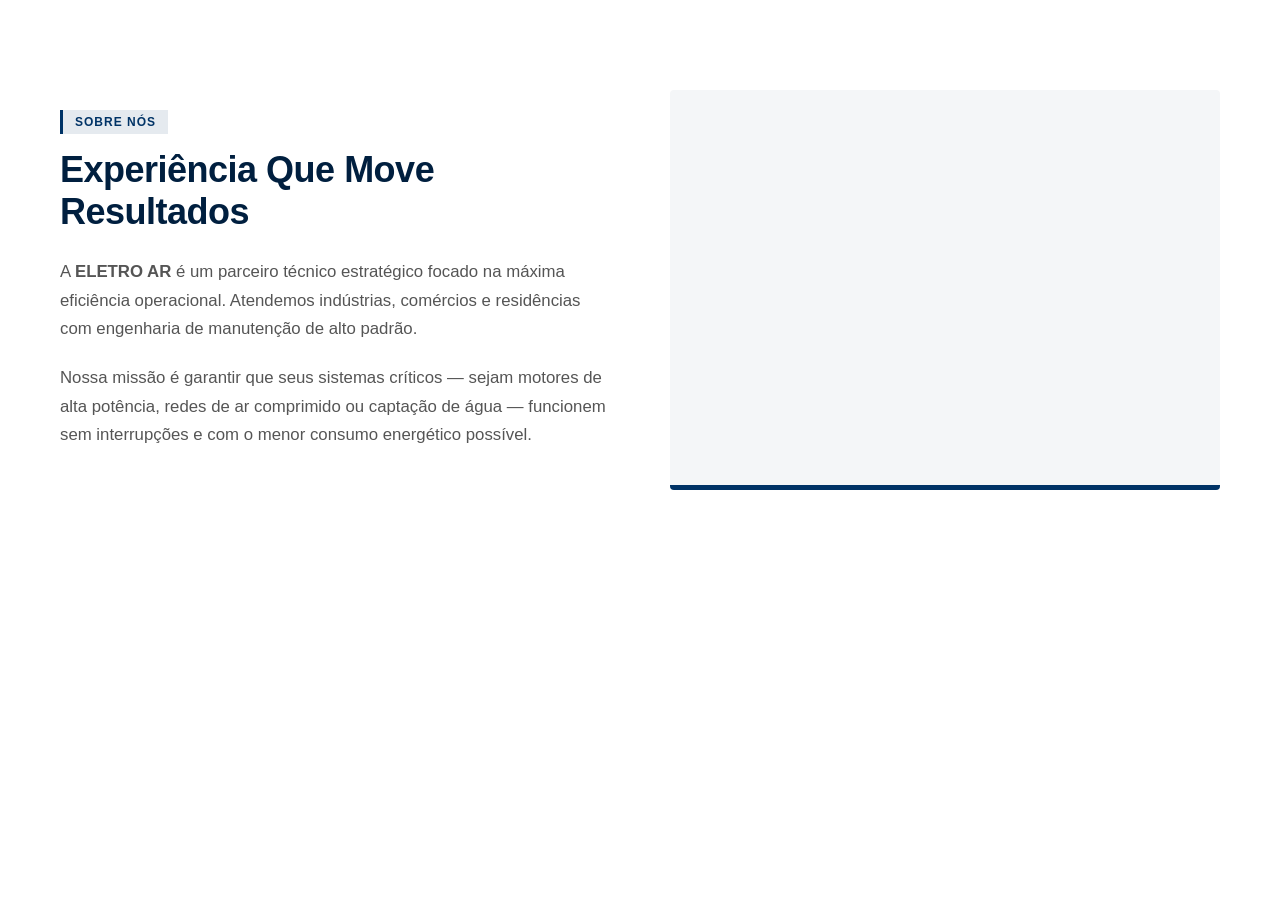
==== empresa.html @ b7e0180e "salvar" ====
<!DOCTYPE html>
<html lang="en">
<head>
    <meta charset="UTF-8">
    <meta name="viewport" content="width=device-width, initial-scale=1.0">
    <link rel="stylesheet" href="style.css">
    <title>Document</title>
</head>
<body>
        <!-- ABOUT SECTION -->
    <section id="empresa" class="about-section">
        <div class="container about-container">
            <div class="about-content">
                <span class="section-badge">SOBRE NÓS</span>
                <h2 class="section-title">Experiência Que Move Resultados</h2>
                <p>A <strong>ELETRO AR</strong> é um parceiro técnico estratégico focado na máxima eficiência operacional. Atendemos indústrias, comércios e residências com engenharia de manutenção de alto padrão.</p>
                <p>Nossa missão é garantir que seus sistemas críticos — sejam motores de alta potência, redes de ar comprimido ou captação de água — funcionem sem interrupções e com o menor consumo energético possível.</p>
            </div>
            <div class="about-image-placeholder">
                <!-- Imagem técnica ou corporativa -->
                <i class="fas fa-industry"></i>
            </div>
        </div>
    </section>
</body>
</html>
---- style.css ----
/* ==========================================================================
   RESET E CONFIGURAÇÕES GERAIS
   ========================================================================== */
* {
    margin: 0;
    padding: 0;
    box-sizing: border-box;
}

:root {
    --primary-blue: #003366;       /* Deep Electric Blue */
    --dark-navy: #001F3F;          /* Dark Navy */
    --industrial-gray: #3A3D40;    /* Gray */
    --light-bg: #F4F6F8;           /* Light Industrial Gray/White */
    --metallic-silver: #C0C0C0;    /* Silver Accent */
    --white: #FFFFFF;
    --whatsapp-green: #25D366;
}

html {
    scroll-behavior: smooth;
    font-family: 'Inter', sans-serif;
    color: var(--industrial-gray);
    background-color: var(--white);
}

h1, h2, h3, h4 {
    font-family: 'Montserrat', sans-serif;
    font-weight: 700;
    letter-spacing: -0.5px;
}

.container {
    width: 100%;
    max-width: 1200px;
    margin: 0 auto;
    padding: 0 20px;
}

/* Componentes Globais */
.section-badge {
    display: inline-block;
    padding: 5px 12px;
    background-color: rgba(0, 51, 102, 0.1);
    color: var(--primary-blue);
    font-size: 0.75rem;
    font-weight: 600;
    letter-spacing: 1px;
    border-left: 3px solid var(--primary-blue);
    margin-bottom: 15px;
}

.section-title {
    font-size: 2.25rem;
    color: var(--dark-navy);
    margin-bottom: 25px;
}

.center-headline {
    text-align: center;
    margin-bottom: 50px;
}

.text-white { color: var(--white) !important; }
.icon-gold { color: #FFD700; }

/* Botões */
.btn {
    display: inline-block;
    padding: 14px 28px;
    font-weight: 600;
    font-size: 0.9rem;
    text-decoration: none;
    text-transform: uppercase;
    letter-spacing: 0.5px;
    border-radius: 4px;
    transition: all 0.3s ease;
    cursor: pointer;
}

.btn-primary {
    background-color: var(--primary-blue);
    color: var(--white);
    border: none;
}

.btn-primary:hover {
    background-color: #002244;
    transform: translateY(-2px);
}

.btn-outline-silver {
    background-color: transparent;
    color: var(--primary-blue);
    border: 2px solid var(--primary-blue);
}

.btn-outline-silver:hover {
    background-color: var(--primary-blue);
    color: var(--white);
}

.btn-whatsapp {
    background-color: var(--whatsapp-green);
    color: var(--white);
    border: none;
}

.btn-whatsapp:hover {
    background-color: #1ebd54;
    transform: translateY(-2px);
}

.btn-block {
    width: 100%;
    text-align: center;
}

/* ==========================================================================
   HEADER
   ========================================================================== */
.main-header {
    background-color: var(--white);
    border-bottom: 1px solid rgba(0,0,0,0.08);
    position: sticky;
    top: 0;
    z-index: 1000;
    box-shadow: 0 2px 10px rgba(0,0,0,0.02);
}

.header-container {
    display: flex;
    justify-content: space-between;
    align-items: center;
    padding-top: 20px;
    padding-bottom: 20px;
}

.logo {
    display: flex;
    flex-direction: column;
}

.brand-name {
    font-family: 'Montserrat', sans-serif;
    font-weight: 800;
    font-size: 1.6rem;
    color: var(--dark-navy);
    line-height: 1;
}

.brand-sub {
    font-size: 0.65rem;
    letter-spacing: 2px;
    color: var(--industrial-gray);
    margin-top: 4px;
    font-weight: 500;
}

.nav-menu a {
    text-decoration: none;
    color: var(--industrial-gray);
    font-weight: 500;
    font-size: 0.95rem;
    margin-right: 25px;
    transition: color 0.2s ease;
}

.nav-menu a:hover {
    color: var(--primary-blue);
}

/* ==========================================================================
   HERO SECTION
   ========================================================================== */
.hero-section {
    background: linear-gradient(rgba(0, 31, 63, 0.85), rgba(0, 31, 63, 0.95)), 
                url('https://images.unsplash.com/photo-1581091226825-a6a2a5aee158?auto=format&fit=crop&q=80&w=1920') no-repeat center center/cover;
    padding: 140px 0;
    color: var(--white);
    text-align: center;
}

.hero-headline {
    font-size: 3.5rem;
    max-width: 900px;
    margin: 0 auto 20px auto;
    line-height: 1.15;
}

.hero-subheadline {
    font-size: 1.25rem;
    font-weight: 400;
    max-width: 600px;
    margin: 0 auto 40px auto;
    opacity: 0.9;
}

.hero-buttons .btn {
    margin: 0 10px;
}

/* ==========================================================================
   TRUST BAR
   ========================================================================== */
.trust-bar {
    background-color: var(--light-bg);
    border-bottom: 1px solid rgba(0,0,0,0.05);
    padding: 20px 0;
}

.trust-container {
    display: flex;
    justify-content: space-between;
    align-items: center;
    flex-wrap: wrap;
}

.trust-item {
    font-size: 0.95rem;
    display: flex;
    align-items: center;
    gap: 10px;
}

.trust-item i {
    color: var(--primary-blue);
}

/* ==========================================================================
   ABOUT SECTION
   ========================================================================== */
.about-section {
    padding: 90px 0;
}

.about-container {
    display: grid;
    grid-template-columns: 1fr 1fr;
    gap: 60px;
    align-items: center;
}

.about-content p {
    font-size: 1.05rem;
    line-height: 1.7;
    margin-bottom: 20px;
    color: #555;
}

.about-image-placeholder {
    background-color: var(--light-bg);
    height: 400px;
    border-radius: 4px;
    display: flex;
    justify-content: center;
    align-items: center;
    border-bottom: 5px solid var(--primary-blue);
}

.about-image-placeholder i {
    font-size: 5rem;
    color: var(--metallic-silver);
}

/* ==========================================================================
   SERVICES SECTION
   ========================================================================== */
.services-section {
    background-color: var(--dark-navy);
    padding: 90px 0;
}

.services-grid {
    display: grid;
    grid-template-columns: repeat(auto-fit, minmax(260px, 1fr));
    gap: 30px;
}

.service-card {
    background-color: rgba(255, 255, 255, 0.03);
    border: 1px solid rgba(255, 255, 255, 0.08);
    padding: 40px 30px;
    border-radius: 4px;
    transition: all 0.3s ease;
}

.service-card:hover {
    background-color: rgba(255, 255, 255, 0.06);
    border-color: var(--primary-blue);
    transform: translateY(-5px);
}

.card-icon {
    font-size: 2.5rem;
    color: var(--metallic-silver);
    margin-bottom: 20px;
}

.service-card h3 {
    color: var(--white);
    font-size: 1.4rem;
    margin-bottom: 20px;
}

.service-card ul {
    list-style: none;
}

.service-card ul li {
    color: #A0AAB5;
    margin-bottom: 12px;
    font-size: 0.95rem;
    display: flex;
    align-items: center;
    gap: 10px;
}

.service-card ul li i {
    color: var(--primary-blue);
    font-size: 0.8rem;
}

/* ==========================================================================
   WHY CHOOSE US
   ========================================================================== */
.why-section {
    padding: 90px 0;
    background-color: var(--white);
}

.why-grid {
    display: grid;
    grid-template-columns: repeat(auto-fit, minmax(350px, 1fr));
    gap: 20px;
}

.why-card {
    display: flex;
    align-items: center;
    gap: 20px;
    padding: 25px;
    background-color: var(--light-bg);
    border-radius: 4px;
}

.why-card i {
    font-size: 1.5rem;
    color: var(--primary-blue);
    background: rgba(0, 51, 102, 0.05);
    padding: 15px;
    border-radius: 4px;
}

.why-card h4 {
    font-size: 1.1rem;
    color: var(--dark-navy);
}

/* ==========================================================================
   BRANDS SECTION
   ========================================================================== */
.brands-section {
    padding: 50px 0;
    border-top: 1px solid rgba(0,0,0,0.05);
    border-bottom: 1px solid rgba(0,0,0,0.05);
    background-color: #FAFAFA;
}

.brands-headline {
    text-align: center;
    font-size: 1rem;
    text-transform: uppercase;
    letter-spacing: 1.5px;
    color: #999;
    margin-bottom: 30px;
}

.brands-grid {
    display: flex;
    justify-content: space-around;
    align-items: center;
    flex-wrap: wrap;
    gap: 30px;
}

.brand-item {
    font-family: 'Montserrat', sans-serif;
    font-weight: 800;
    font-size: 1.5rem;
    color: #CCC;
    transition: color 0.3s ease;
}

.brand-item:hover {
    color: var(--primary-blue);
}

/* ==========================================================================
   CONTACT SECTION & FORM
   ========================================================================== */
.contact-section {
    padding: 90px 0;
    background-color: var(--white);
}

.contact-container {
    display: grid;
    grid-template-columns: 1.2fr 0.8fr;
    gap: 60px;
}

.form-group {
    margin-bottom: 20px;
}

.form-row {
    display: grid;
    grid-template-columns: 1fr 1fr;
    gap: 20px;
    margin-bottom: 20px;
}

input[type="text"],
input[type="email"],
input[type="tel"],
textarea {
    width: 100%;
    padding: 15px;
    border: 1px solid #D1D5DB;
    background-color: var(--light-bg);
    border-radius: 4px;
    font-family: inherit;
    font-size: 0.95rem;
    transition: border-color 0.2s ease;
}

input:focus, textarea:focus {
    outline: none;
    border-color: var(--primary-blue);
    background-color: var(--white);
}

.contact-info-wrapper {
    background-color: var(--dark-navy);
    padding: 40px;
    border-radius: 4px;
    color: var(--white);
}

.info-title {
    margin-bottom: 25px;
    font-size: 1.5rem;
}

.info-text {
    margin-bottom: 20px;
    display: flex;
    align-items: flex-start;
    gap: 15px;
    line-height: 1.6;
    color: #E2E8F0;
}

.info-text i {
    margin-top: 5px;
    color: var(--metallic-silver);
}

.map-container {
    margin-top: 30px;
    height: 250px; /* Aumentamos um pouco a altura para melhorar a visualização */
    border-radius: 6px; /* Cantos arredondados premium */
    overflow: hidden; /* Força o mapa do Google a respeitar o arredondamento dos cantos */
    box-shadow: 0 4px 15px rgba(0, 0, 0, 0.25); /* Sombra suave para dar profundidade no fundo escuro */
    border: 1px solid rgba(255, 255, 255, 0.1); /* Linha fina e discreta ao redor */
}
.map-container iframe {
    width: 100%;
    height: 100%;
    display: block;
}
.map-placeholder i {
    font-size: 2rem;
}

/* ==========================================================================
   FINAL CTA
   ========================================================================== */
.final-cta {
    background-color: var(--primary-blue);
    color: var(--white);
    padding: 70px 0;
    text-align: center;
}

.final-cta h2 {
    font-size: 2rem;
    margin-bottom: 10px;
}

.final-cta p {
    margin-bottom: 30px;
    opacity: 0.9;
}

.final-cta .btn {
    border-color: var(--white);
    color: var(--white);
}

.final-cta .btn:hover {
    background-color: var(--white);
    color: var(--primary-blue);
}

/* ==========================================================================
   FOOTER
   ========================================================================== */
.main-footer {
    background-color: #0B131F;
    color: #718096;
    padding: 40px 0;
    border-top: 1px solid rgba(255,255,255,0.05);
}

.footer-container {
    display: flex;
    justify-content: space-between;
    align-items: center;
    flex-wrap: wrap;
    gap: 20px;
}

.main-footer h4 {
    color: var(--white);
    margin-bottom: 5px;
}

.small-text {
    font-size: 0.85rem;
}

.footer-rating {
    text-align: center;
}

.footer-rating span {
    font-size: 0.8rem;
    display: block;
    margin-bottom: 5px;
}

.footer-copy {
    font-size: 0.85rem;
}

/* ==========================================================================
   RESPONSIVIDADE (MEDIA QUERIES)
   ========================================================================== */
@media (max-width: 992px) {
    .about-container, .contact-container {
        grid-template-columns: 1fr;
    }
    .hero-headline {
        font-size: 2.5rem;
    }
}

@media (max-width: 768px) {
    .nav-menu, .header-cta {
        display: none; /* Em um cenário real aqui entraria um menu Hamburguer */
    }
    .trust-container {
        flex-direction: column;
        gap: 15px;
        align-items: flex-start;
    }
    .form-row {
        grid-template-columns: 1fr;
    }
}

/* ==========================================================================
   ADENDOS PARA O JAVASCRIPT (MENU MOBILE & TRANSIÇÕES)
   ========================================================================== */
.main-header {
    transition: all 0.3s ease-in-out;
}

@media (max-width: 768px) {
    .mobile-menu-btn {
        display: block !important; /* Exibe o botão criado pelo JS */
    }

    .nav-menu {
        display: flex;
        flex-direction: column;
        position: absolute;
        top: 100%;
        left: 0;
        width: 100%;
        background-color: var(--white);
        box-shadow: 0 10px 20px rgba(0,0,0,0.05);
        padding: 20px;
        gap: 15px;
        transform: translateY(-100%);
        opacity: 0;
        pointer-events: none;
        transition: all 0.4s cubic-bezier(0.16, 1, 0.3, 1);
        z-index: -1;
    }

    .nav-menu.active {
        transform: translateY(0);
        opacity: 1;
        pointer-events: auto;
    }

    .nav-menu a {
        margin-right: 0;
        padding: 10px 0;
        border-bottom: 1px solid rgba(0,0,0,0.03);
    }
}
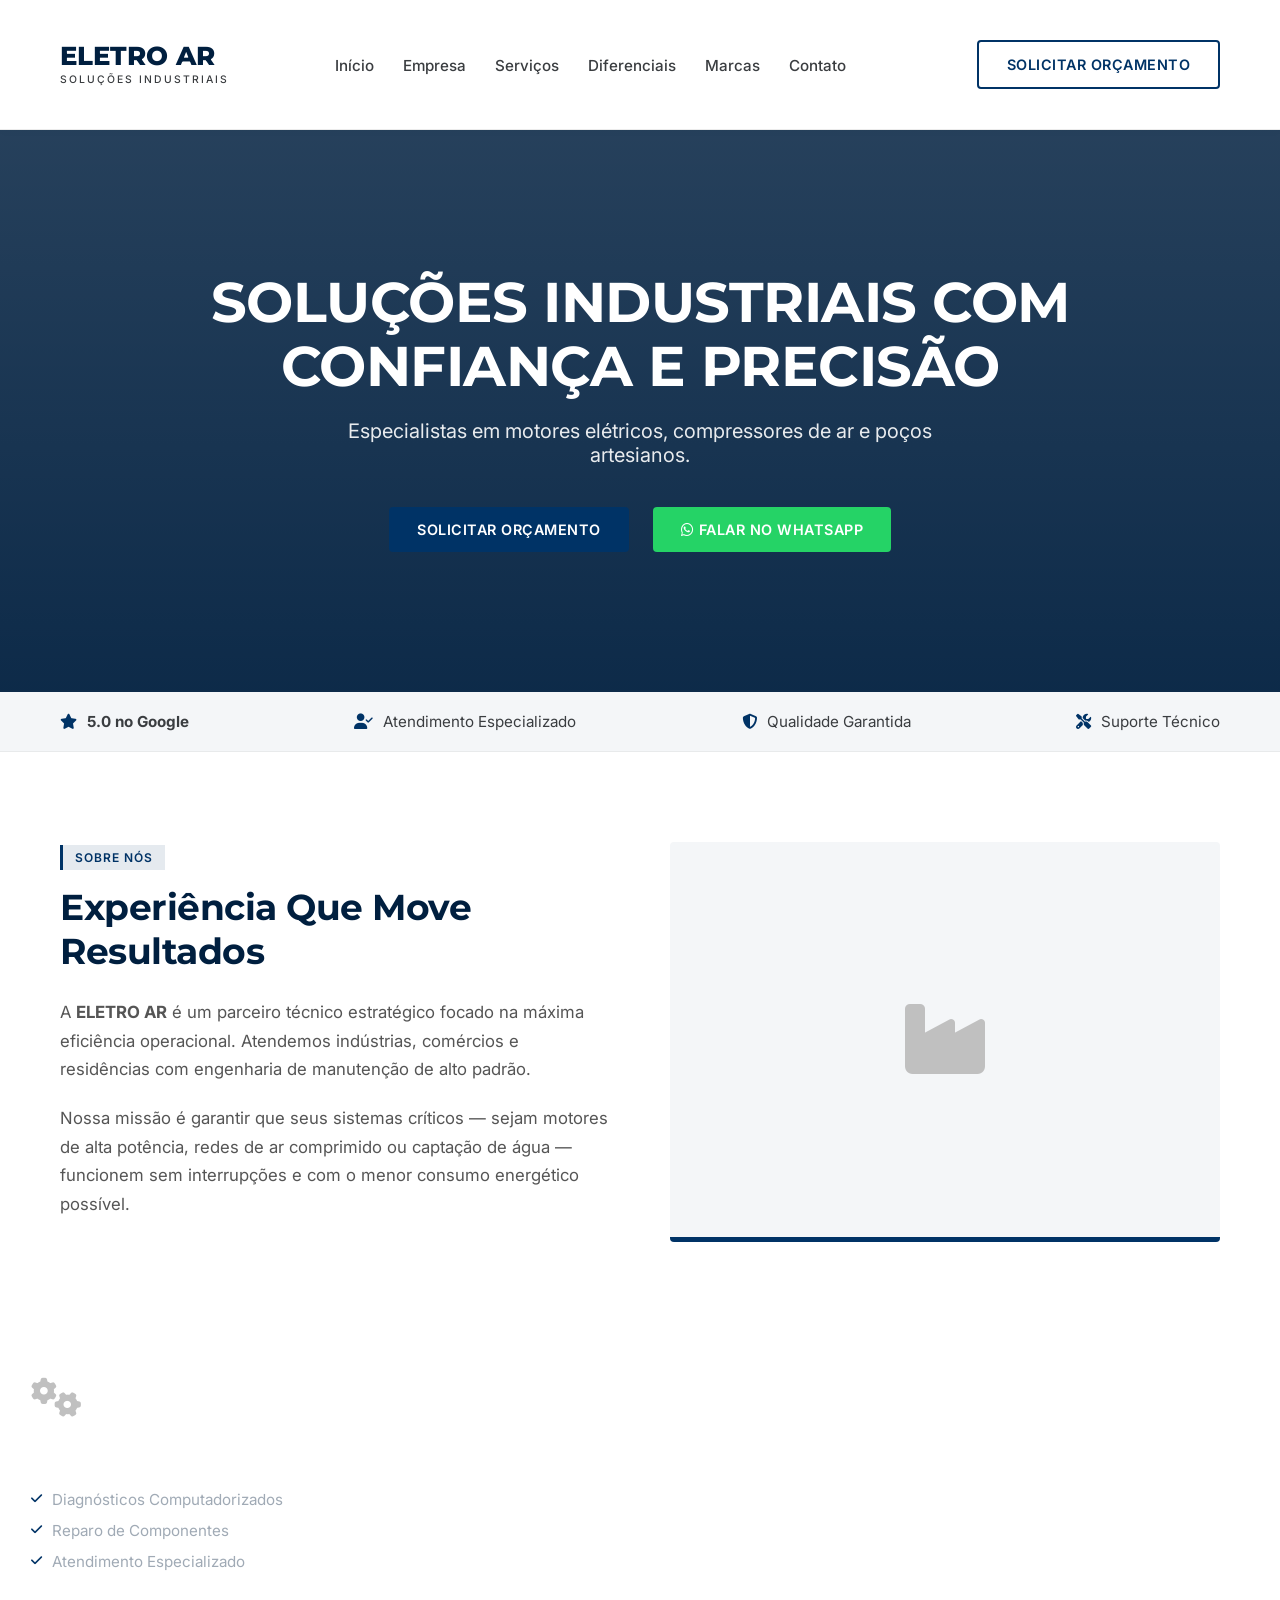
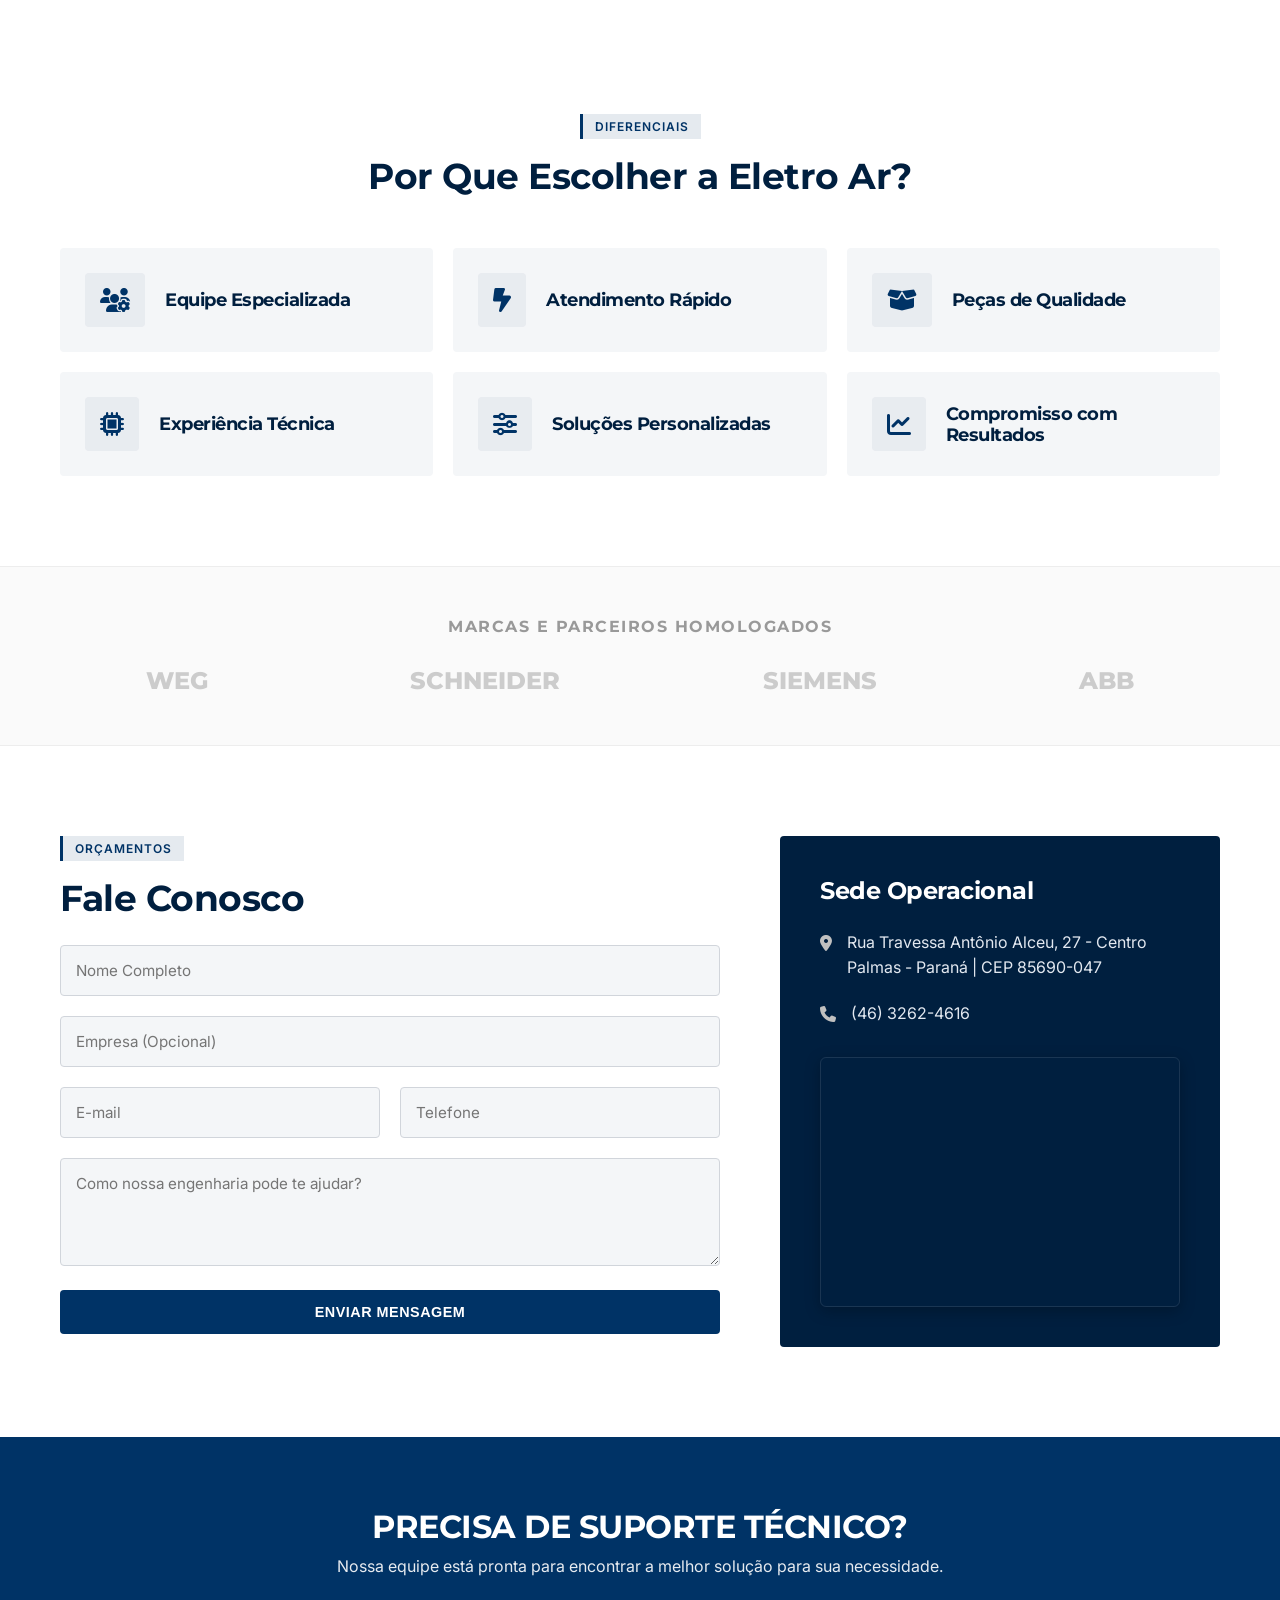
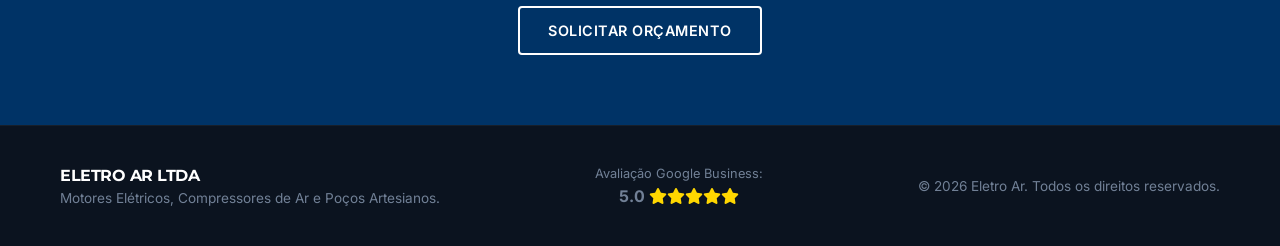
==== commit 56dbbdbe: "salvar" ====
--- a/empresa.html
+++ b/empresa.html
@@ -1,4 +1,65 @@
 <!DOCTYPE html>
+<html lang="pt-BR">
+<head>
+    <meta charset="UTF-8">
+    <meta name="viewport" content="width=device-width, initial-scale=1.0">
+    <title>ELETRO AR | Soluções Industriais e Engenharia</title>
+    <!-- Google Fonts: Inter para leitura e Montserrat para títulos fortes -->
+    <link rel="preconnect" href="https://fonts.googleapis.com">
+    <link rel="preconnect" href="https://fonts.gstatic.com" crossorigin>
+    <link href="https://fonts.googleapis.com/css2?family=Inter:wght@400;500;600&family=Montserrat:wght@700;800&display=swap" rel="stylesheet">
+    <!-- Font Awesome para Ícones Técnicos -->
+    <link rel="stylesheet" href="https://cdnjs.cloudflare.com/ajax/libs/font-awesome/6.4.0/css/all.min.css">
+    <!-- Arquivo de Estilos Externo -->
+    <link rel="stylesheet" href="style.css">
+</head>
+<body>
+
+    <!-- HEADER / NAVEGAÇÃO -->
+    <header class="main-header">
+        <div class="container header-container">
+            <div class="logo">
+                <span class="brand-name">ELETRO AR</span>
+                <span class="brand-sub">SOLUÇÕES INDUSTRIAIS</span>
+            </div>
+            <nav class="nav-menu">
+                <a href="#inicio">Início</a>
+                <a href="empresa.html">Empresa</a>
+                <a href="#servicos">Serviços</a>
+                <a href="#diferenciais">Diferenciais</a>
+                <a href="#marcas">Marcas</a>
+                <a href="#contato">Contato</a>
+            </nav>
+            <div class="header-cta">
+                <a href="#contato" class="btn btn-outline-silver">Solicitar Orçamento</a>
+            </div>
+        </div>
+    </header>
+
+    <!-- HERO SECTION -->
+    <section id="inicio" class="hero-section">
+        <div class="container hero-container">
+            <h1 class="hero-headline">SOLUÇÕES INDUSTRIAIS COM CONFIANÇA E PRECISÃO</h1>
+            <p class="hero-subheadline">Especialistas em motores elétricos, compressores de ar e poços artesianos.</p>
+            <div class="hero-buttons">
+                <a href="#contato" class="btn btn-primary">SOLICITAR ORÇAMENTO</a>
+                <a href="https://wa.me/554632624616" target="_blank" class="btn btn-whatsapp"><i class="fab fa-whatsapp"></i> FALAR NO WHATSAPP</a>
+            </div>
+        </div>
+    </section>
+
+    <!-- TRUST BAR -->
+    <div class="trust-bar">
+        <div class="container trust-container">
+            <div class="trust-item"><i class="fas fa-star icon-gold"></i> <span><strong>5.0 no Google</strong></span></div>
+            <div class="trust-item"><i class="fas fa-user-check"></i> <span>Atendimento Especializado</span></div>
+            <div class="trust-item"><i class="fas fa-shield-alt"></i> <span>Qualidade Garantida</span></div>
+            <div class="trust-item"><i class="fas fa-tools"></i> <span>Suporte Técnico</span></div>
+        </div>
+    </div>
+
+
+    <!DOCTYPE html>
 <html lang="en">
 <head>
     <meta charset="UTF-8">
@@ -23,4 +84,127 @@
         </div>
     </section>
 </body>
+</html>
+
+
+                <!-- Card 4 -->
+                <div class="service-card">
+                    <div class="card-icon"><i class="fas fa-cogs"></i></div>
+                    <h3>Assistência Técnica</h3>
+                    <ul>
+                        <li><i class="fas fa-check"></i> Diagnósticos Computadorizados</li>
+                        <li><i class="fas fa-check"></i> Reparo de Componentes</li>
+                        <li><i class="fas fa-check"></i> Atendimento Especializado</li>
+                    </ul>
+                </div>
+            </div>
+        </div>
+    </section>
+
+    <!-- WHY CHOOSE US -->
+    <section id="diferenciais" class="why-section">
+        <div class="container">
+            <div class="center-headline">
+                <span class="section-badge">DIFERENCIAIS</span>
+                <h2 class="section-title">Por Que Escolher a Eletro Ar?</h2>
+            </div>
+            
+            <div class="why-grid">
+                <div class="why-card"><i class="fas fa-users-cog"></i> <h4>Equipe Especializada</h4></div>
+                <div class="why-card"><i class="fas fa-bolt-lightning"></i> <h4>Atendimento Rápido</h4></div>
+                <div class="why-card"><i class="fas fa-box-open"></i> <h4>Peças de Qualidade</h4></div>
+                <div class="why-card"><i class="fas fa-microchip"></i> <h4>Experiência Técnica</h4></div>
+                <div class="why-card"><i class="fas fa-sliders-h"></i> <h4>Soluções Personalizadas</h4></div>
+                <div class="why-card"><i class="fas fa-chart-line"></i> <h4>Compromisso com Resultados</h4></div>
+            </div>
+        </div>
+    </section>
+
+    <!-- BRANDS SECTION -->
+    <section id="marcas" class="brands-section">
+        <div class="container">
+            <h3 class="brands-headline">Marcas e Parceiros Homologados</h3>
+            <div class="brands-grid">
+                <!-- Simulação de logos corporativos limpos -->
+                <div class="brand-item"><span>WEG</span></div>
+                <div class="brand-item"><span>SCHNEIDER</span></div>
+                <div class="brand-item"><span>SIEMENS</span></div>
+                <div class="brand-item"><span>ABB</span></div>
+            </div>
+        </div>
+    </section>
+
+    <!-- CONTACT & LOCATION -->
+    <section id="contato" class="contact-section">
+        <div class="container contact-container">
+            <!-- Formulário -->
+            <div class="contact-form-wrapper">
+                <span class="section-badge">ORÇAMENTOS</span>
+                <h2 class="section-title">Fale Conosco</h2>
+                <form class="contact-form">
+                    <div class="form-group">
+                        <input type="text" placeholder="Nome Completo" required>
+                    </div>
+                    <div class="form-group">
+                        <input type="text" placeholder="Empresa (Opcional)">
+                    </div>
+                    <div class="form-row">
+                        <input type="email" placeholder="E-mail" required>
+                        <input type="tel" placeholder="Telefone" required>
+                    </div>
+                    <div class="form-group">
+                        <textarea placeholder="Como nossa engenharia pode te ajudar?" rows="4" required></textarea>
+                    </div>
+                    <button type="submit" class="btn btn-primary btn-block">ENVIAR MENSAGEM</button>
+                </form>
+            </div>
+            
+            <!-- Informações de Endereço / Google Maps Fake -->
+            <div class="contact-info-wrapper">
+                <h3 class="info-title">Sede Operacional</h3>
+                <p class="info-text"><i class="fas fa-map-marker-alt"></i> Rua Travessa Antônio Alceu, 27 - Centro<br>Palmas - Paraná | CEP 85690-047</p>
+                <p class="info-text"><i class="fas fa-phone"></i> (46) 3262-4616</p>
+                
+     <!-- MAPA OFICIAL INTEGRADO DA ELETRO AR (DENTRO DA SUA SEÇÃO DE CONTATO) -->
+<div class="map-container">
+    <iframe 
+        src="https://www.google.com/maps/embed?pb=!1m18!1m12!1m3!1d3575.526210352554!2d-51.99773512371901!3d-26.481208074006138!2m3!1f0!2f0!3f0!3m2!1i1024!2i768!4f13.1!3m3!1m2!1s0x94e5aa448bf9c6df%3A0x93c701b4f7fea79b!2sEletro%20Ar%20Motores%20El%C3%A9tricos%2C%20Compressores%20de%20ar%20e%20Po%C3%A7os%20Artesianos%20Ltda!5e0!3m2!1spt-BR!2sbr!4v1717243200000!5m2!1spt-BR!2sbr" 
+        width="100%" 
+        height="250" 
+        style="border:0;" 
+        allowfullscreen="" 
+        loading="lazy" 
+        referrerpolicy="no-referrer-when-downgrade">
+    </iframe>
+</div>
+</div>
+    </section>
+
+    <!-- FINAL CTA -->
+    <section class="final-cta">
+        <div class="container">
+            <h2>PRECISA DE SUPORTE TÉCNICO?</h2>
+            <p>Nossa equipe está pronta para encontrar a melhor solução para sua necessidade.</p>
+            <a href="#contato" class="btn btn-outline-silver">SOLICITAR ORÇAMENTO</a>
+        </div>
+    </section>
+
+    <!-- FOOTER -->
+    <footer class="main-footer">
+        <div class="container footer-container">
+            <div>
+                <h4>ELETRO AR LTDA</h4>
+                <p class="small-text">Motores Elétricos, Compressores de Ar e Poços Artesianos.</p>
+            </div>
+            <div class="footer-rating">
+                <span>Avaliação Google Business:</span>
+                <div><strong>5.0</strong> <i class="fas fa-star icon-gold"></i><i class="fas fa-star icon-gold"></i><i class="fas fa-star icon-gold"></i><i class="fas fa-star icon-gold"></i><i class="fas fa-star icon-gold"></i></div>
+            </div>
+            <div class="footer-copy">
+                <p>&copy; 2026 Eletro Ar. Todos os direitos reservados.</p>
+            </div>
+        </div>
+    </footer>
+<script src="script.js"></script>
+</body>
 </html>
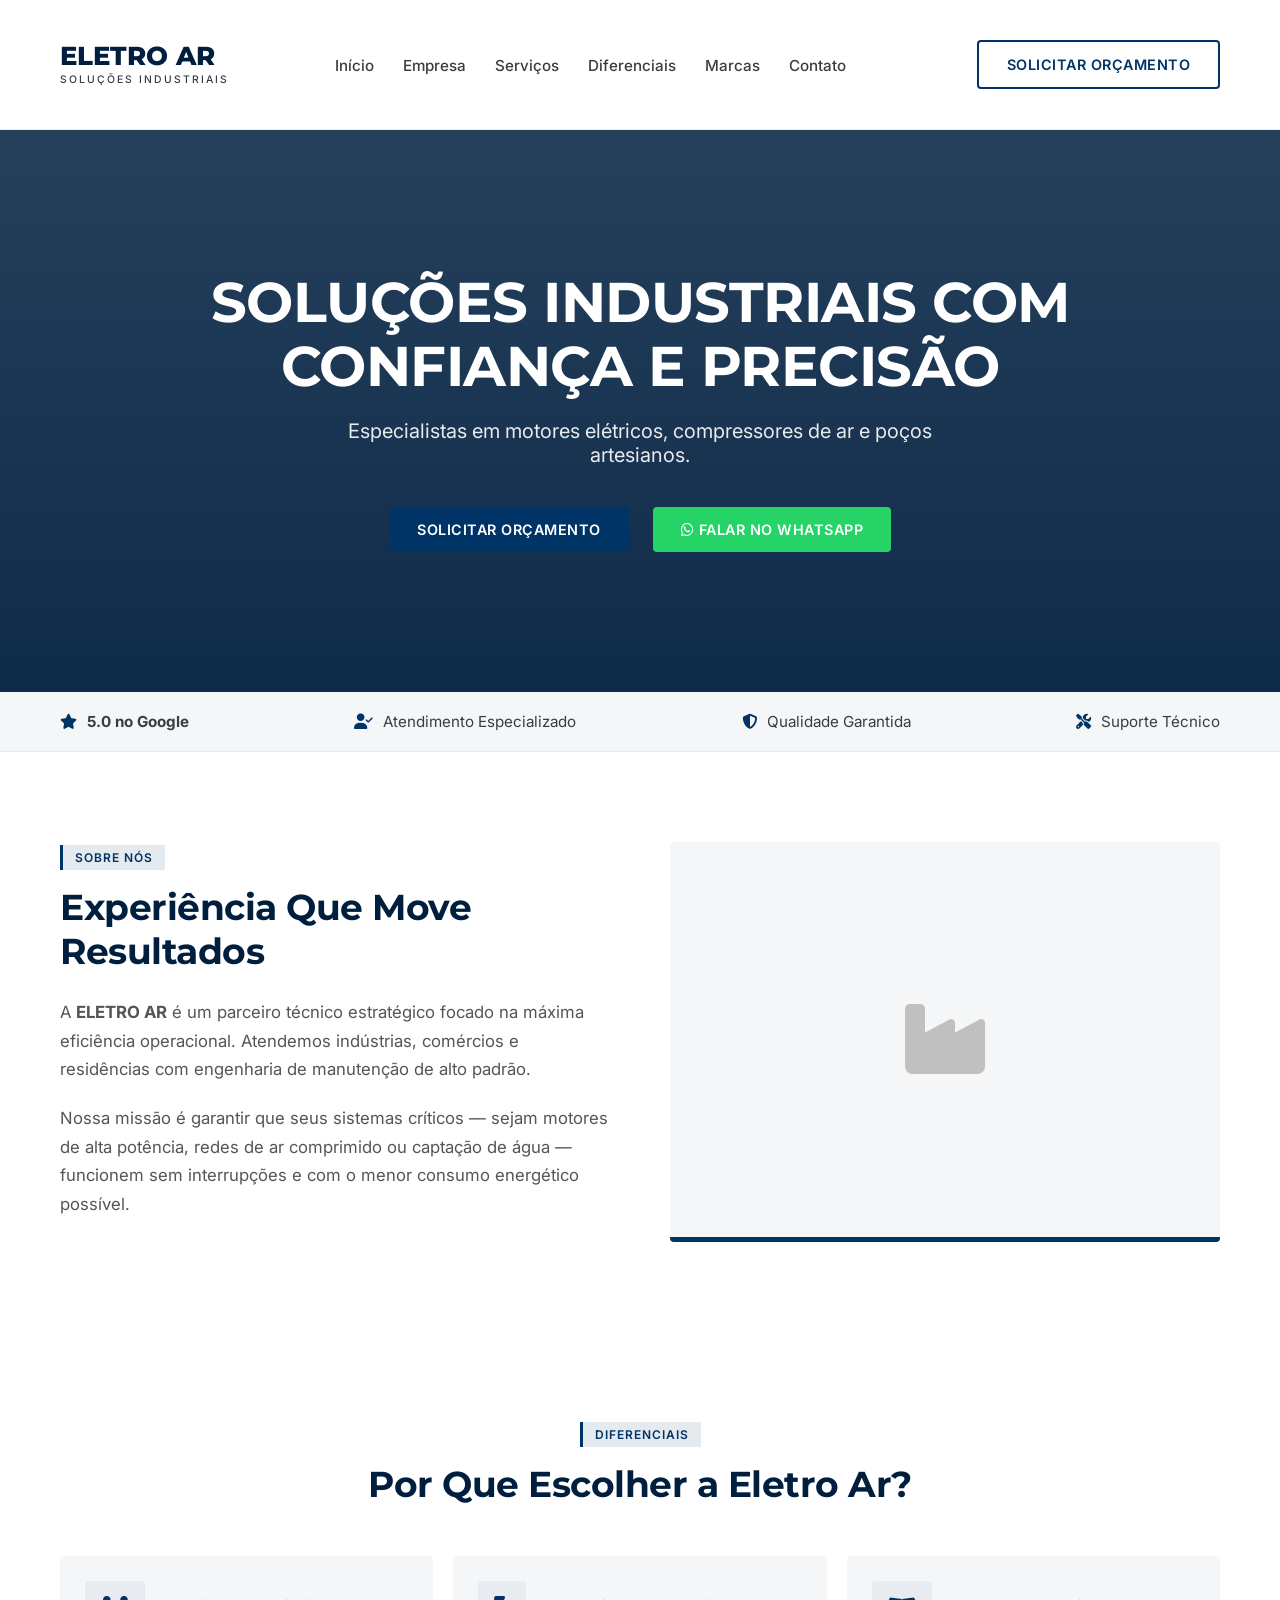
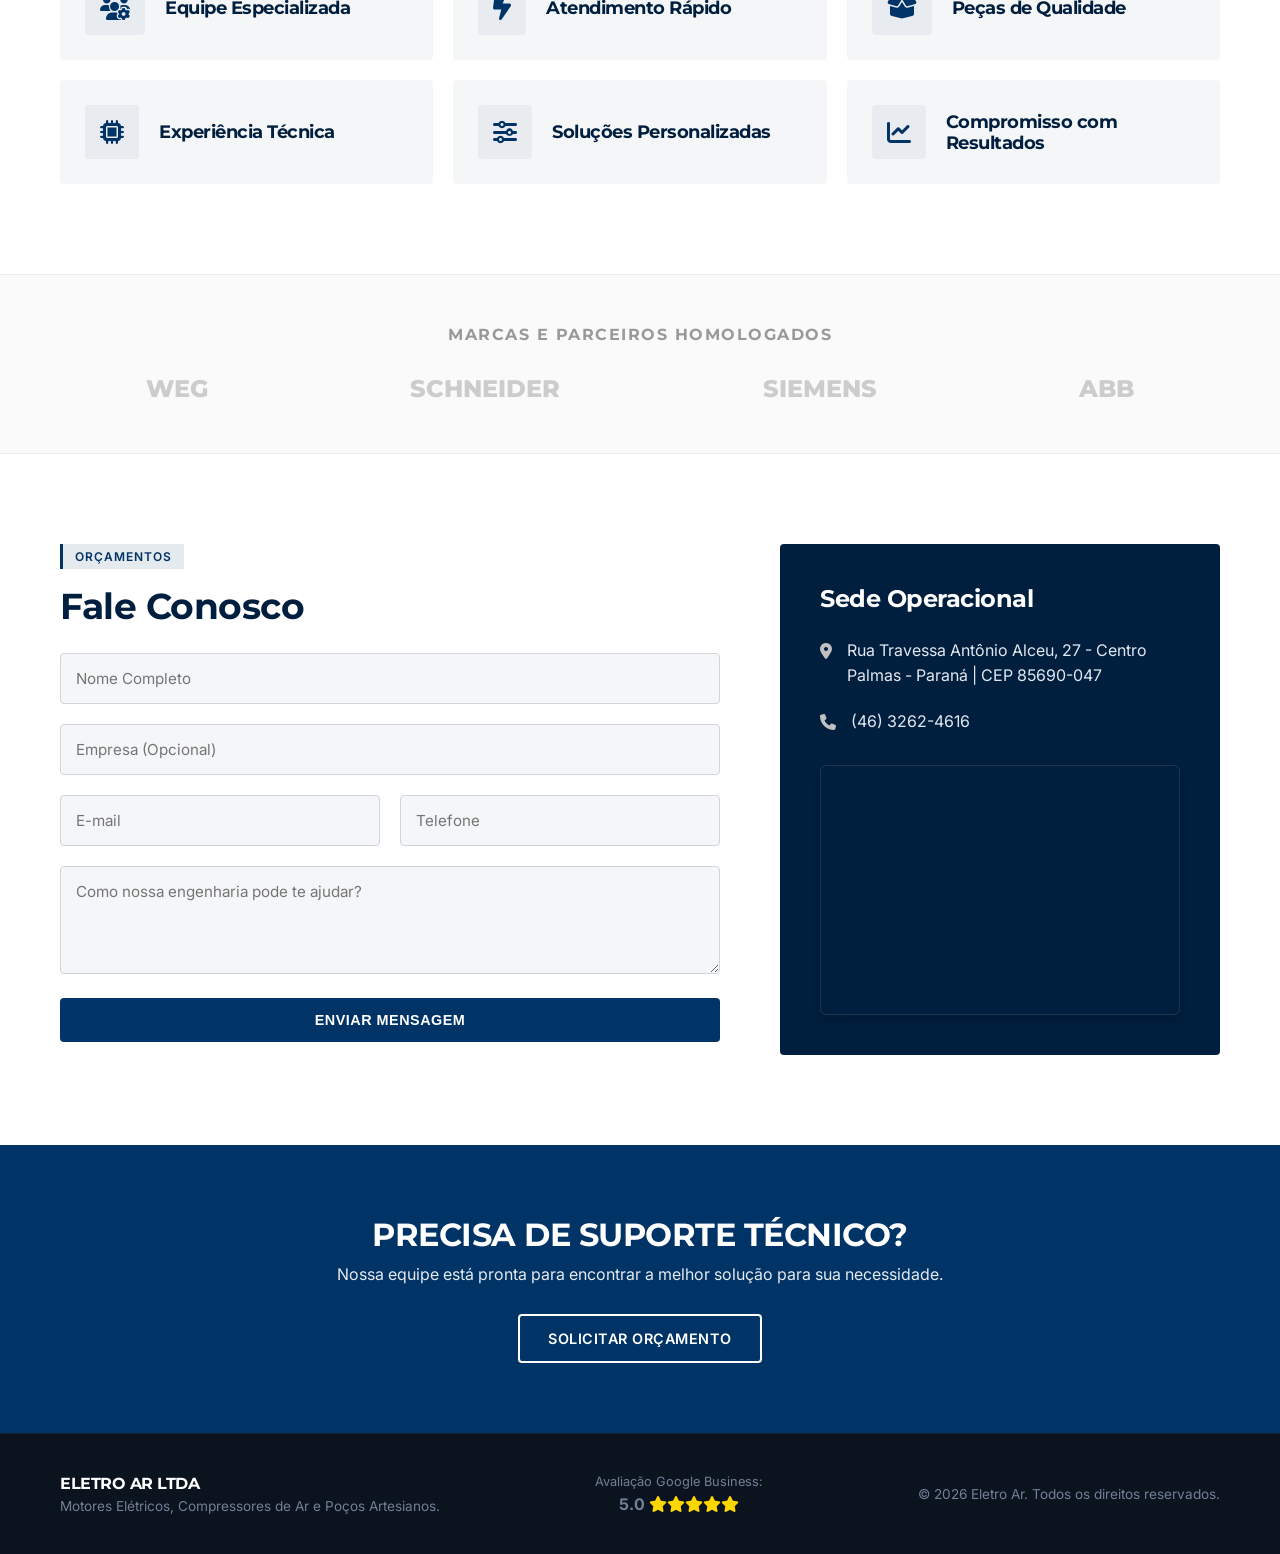
==== commit eb6ce6e4: "salvar" ====
--- a/empresa.html
+++ b/empresa.html
@@ -23,7 +23,7 @@
                 <span class="brand-sub">SOLUÇÕES INDUSTRIAIS</span>
             </div>
             <nav class="nav-menu">
-                <a href="#inicio">Início</a>
+                <a href="index.html">Início</a>
                 <a href="empresa.html">Empresa</a>
                 <a href="#servicos">Serviços</a>
                 <a href="#diferenciais">Diferenciais</a>
@@ -87,19 +87,8 @@
 </html>
 
 
-                <!-- Card 4 -->
-                <div class="service-card">
-                    <div class="card-icon"><i class="fas fa-cogs"></i></div>
-                    <h3>Assistência Técnica</h3>
-                    <ul>
-                        <li><i class="fas fa-check"></i> Diagnósticos Computadorizados</li>
-                        <li><i class="fas fa-check"></i> Reparo de Componentes</li>
-                        <li><i class="fas fa-check"></i> Atendimento Especializado</li>
-                    </ul>
-                </div>
-            </div>
-        </div>
-    </section>
+                
+  
 
     <!-- WHY CHOOSE US -->
     <section id="diferenciais" class="why-section">
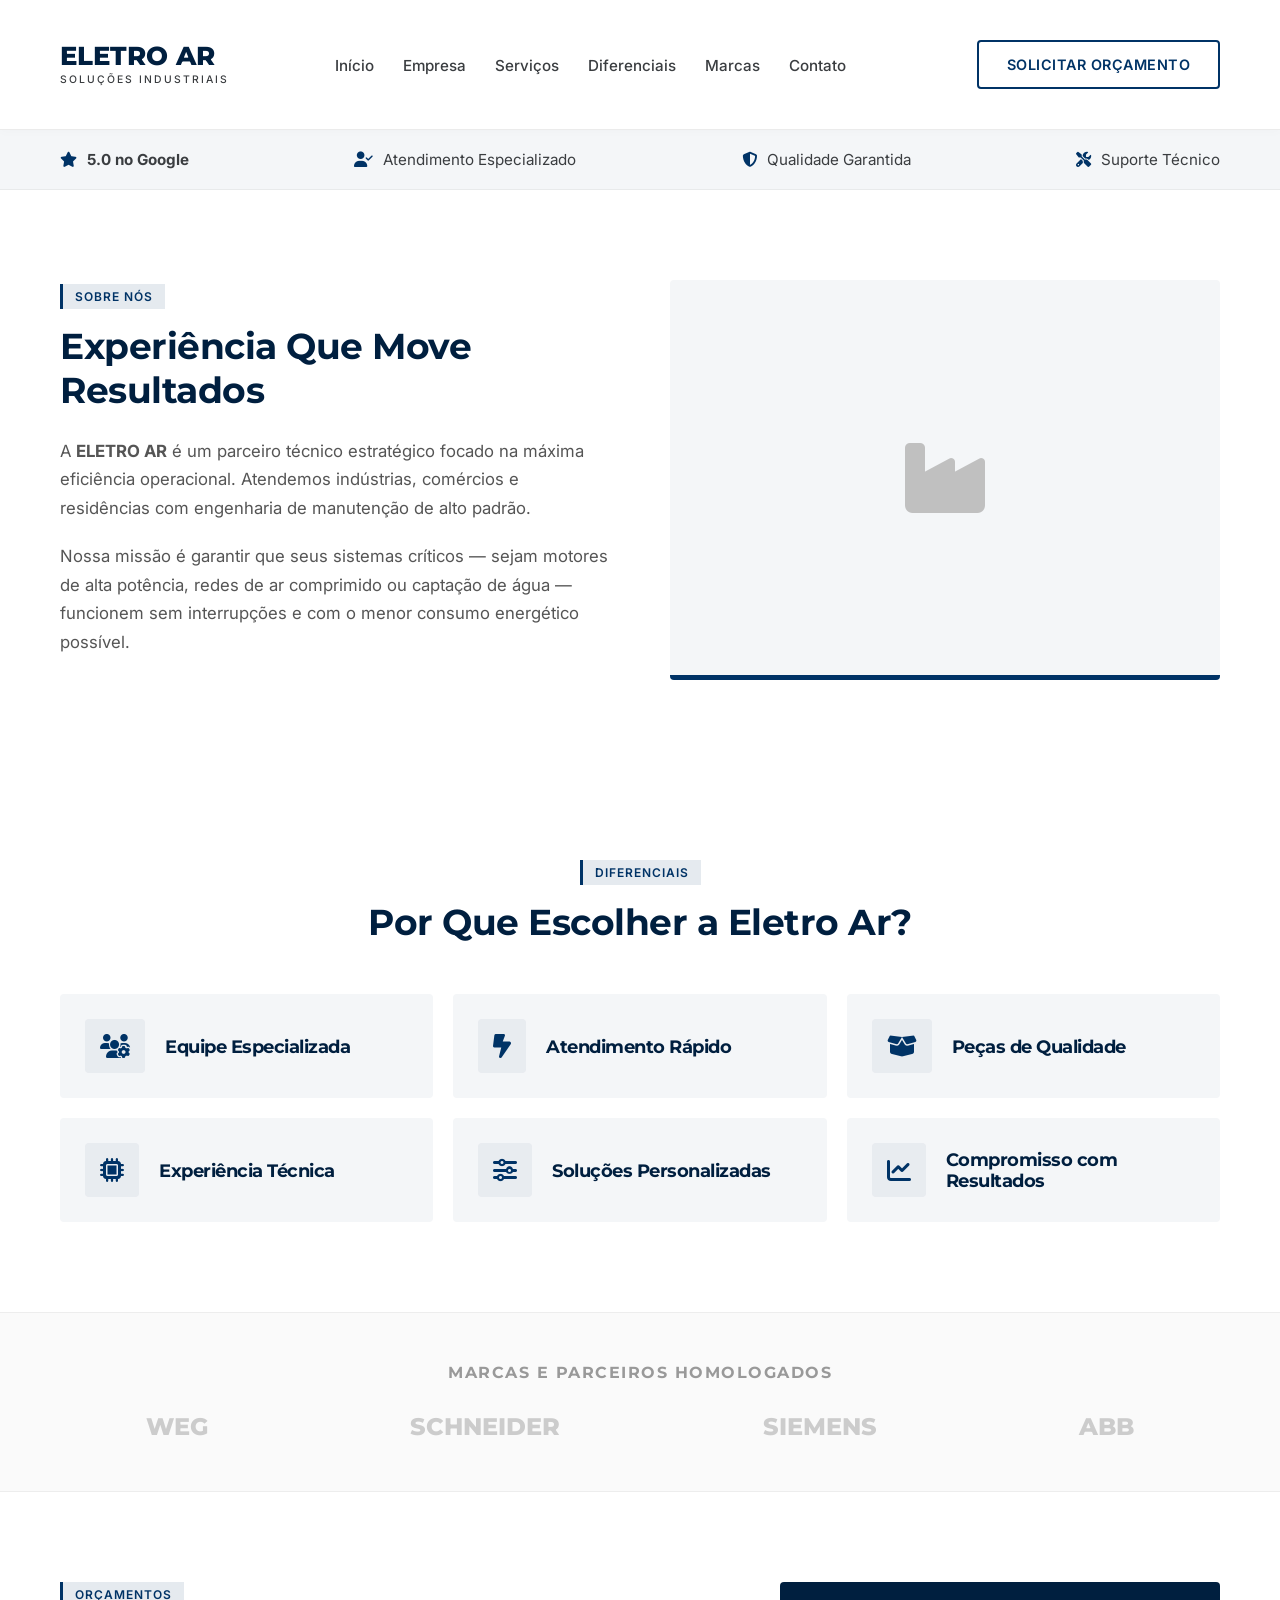
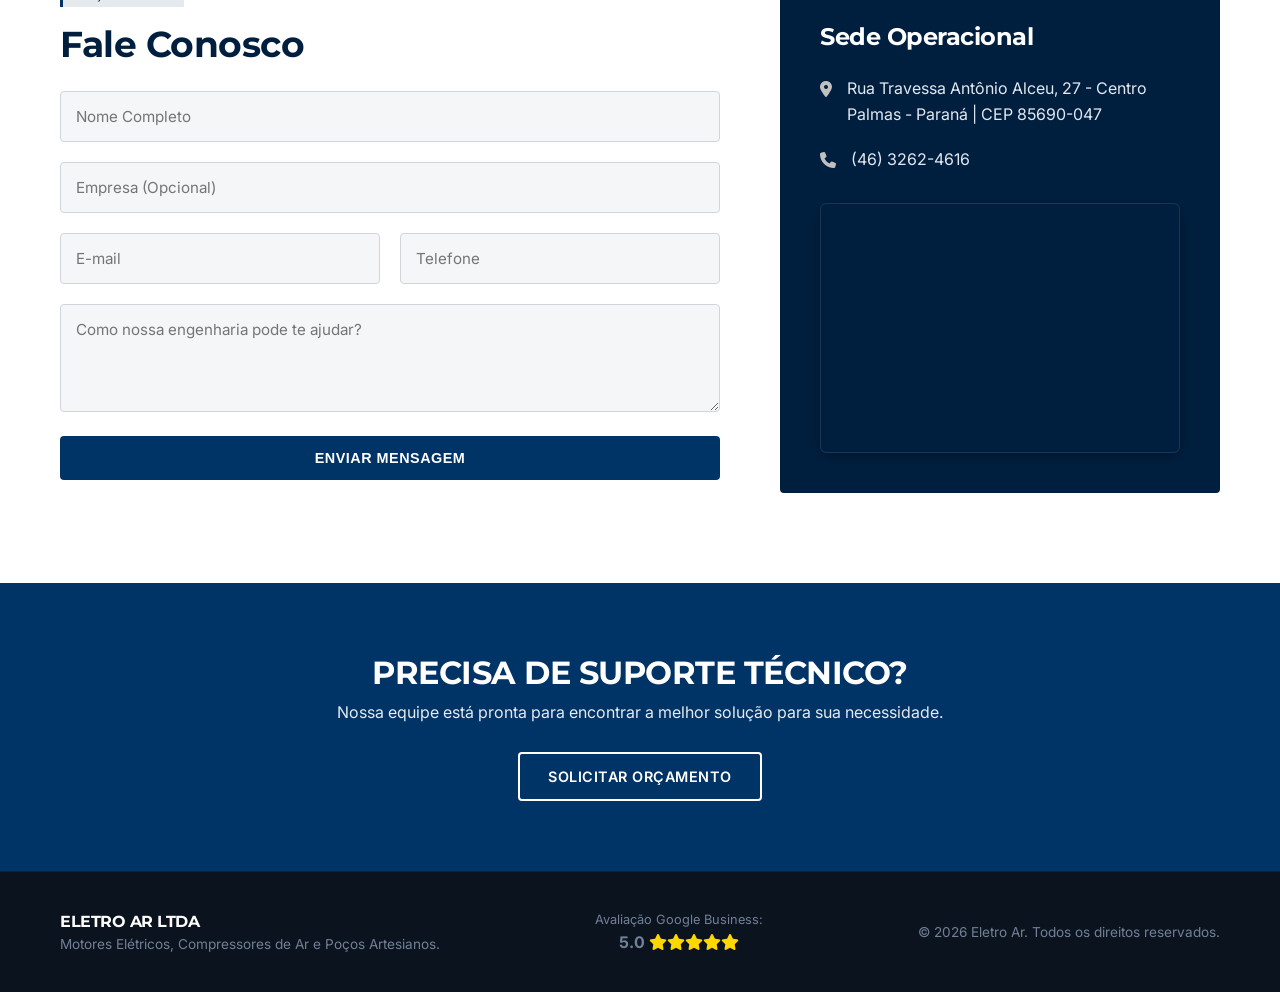
==== commit 395f98a7: "salvar" ====
--- a/empresa.html
+++ b/empresa.html
@@ -36,17 +36,6 @@
         </div>
     </header>
 
-    <!-- HERO SECTION -->
-    <section id="inicio" class="hero-section">
-        <div class="container hero-container">
-            <h1 class="hero-headline">SOLUÇÕES INDUSTRIAIS COM CONFIANÇA E PRECISÃO</h1>
-            <p class="hero-subheadline">Especialistas em motores elétricos, compressores de ar e poços artesianos.</p>
-            <div class="hero-buttons">
-                <a href="#contato" class="btn btn-primary">SOLICITAR ORÇAMENTO</a>
-                <a href="https://wa.me/554632624616" target="_blank" class="btn btn-whatsapp"><i class="fab fa-whatsapp"></i> FALAR NO WHATSAPP</a>
-            </div>
-        </div>
-    </section>
 
     <!-- TRUST BAR -->
     <div class="trust-bar">
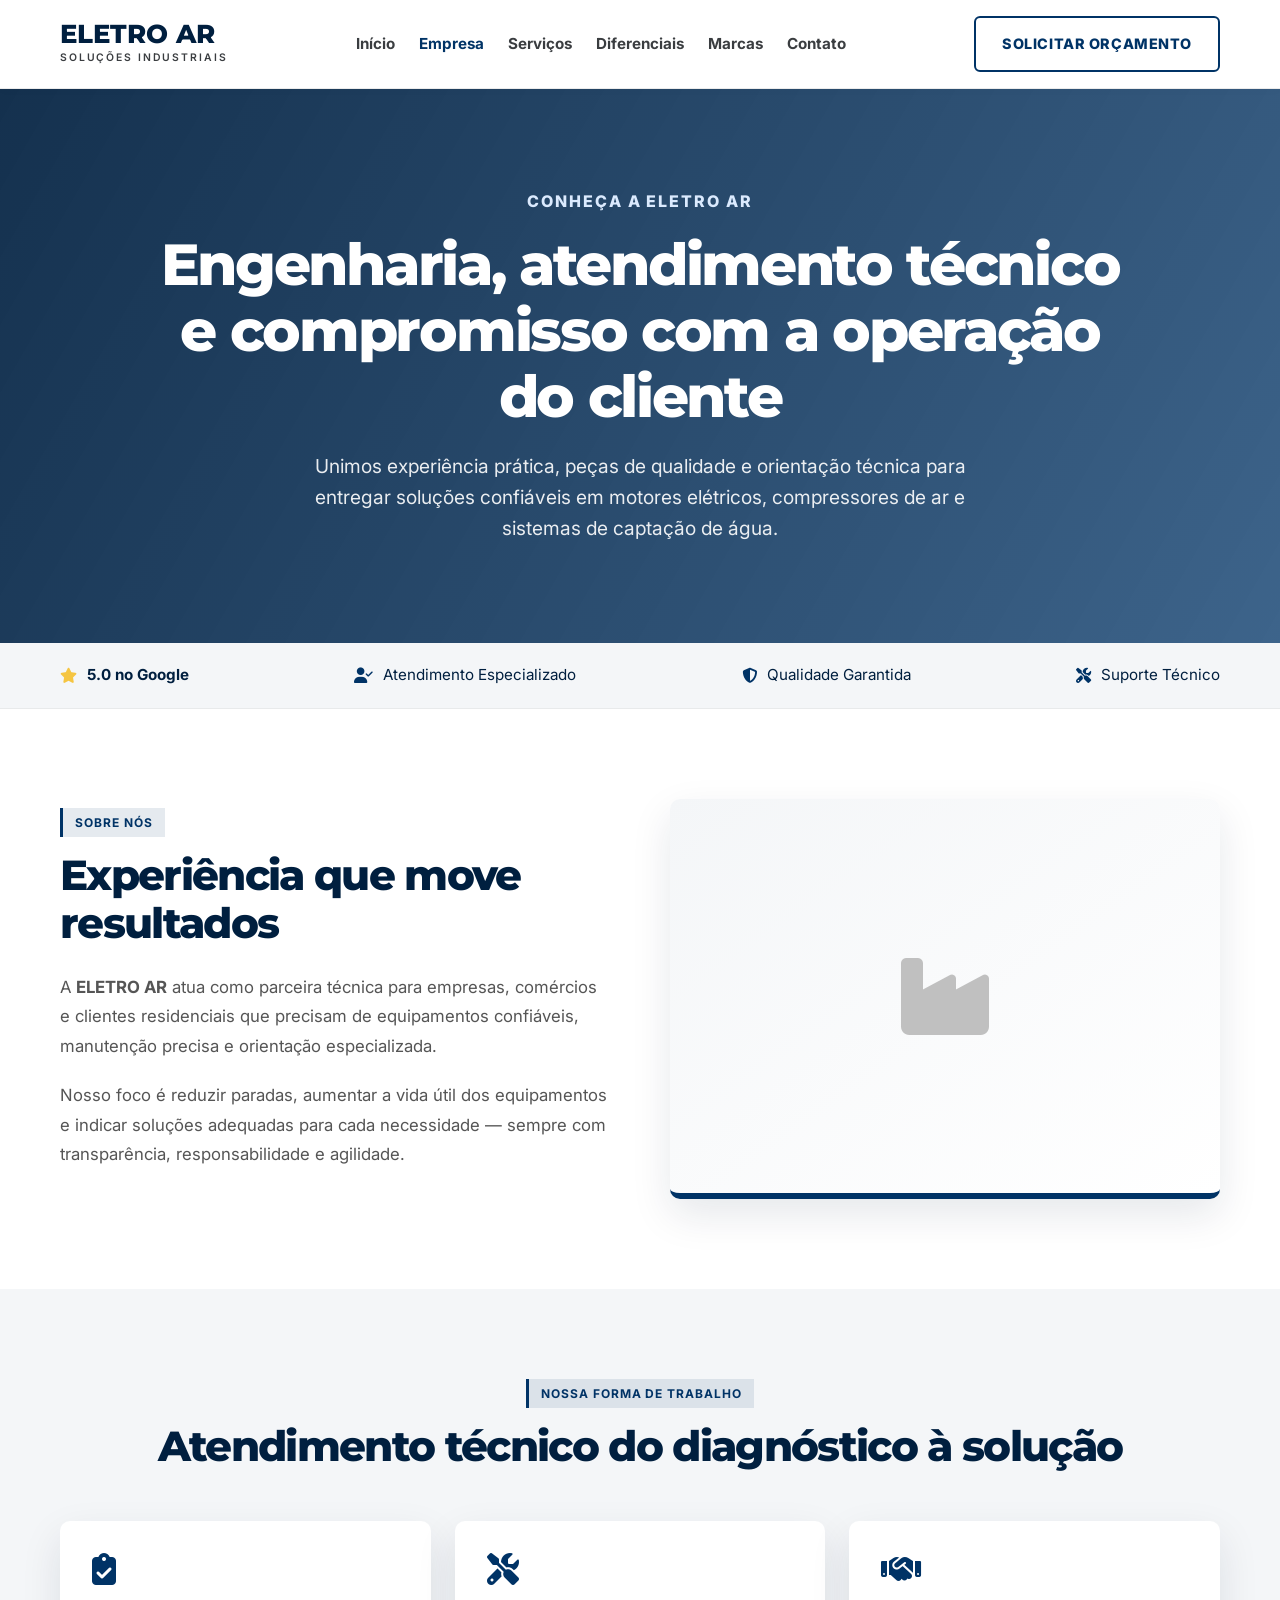
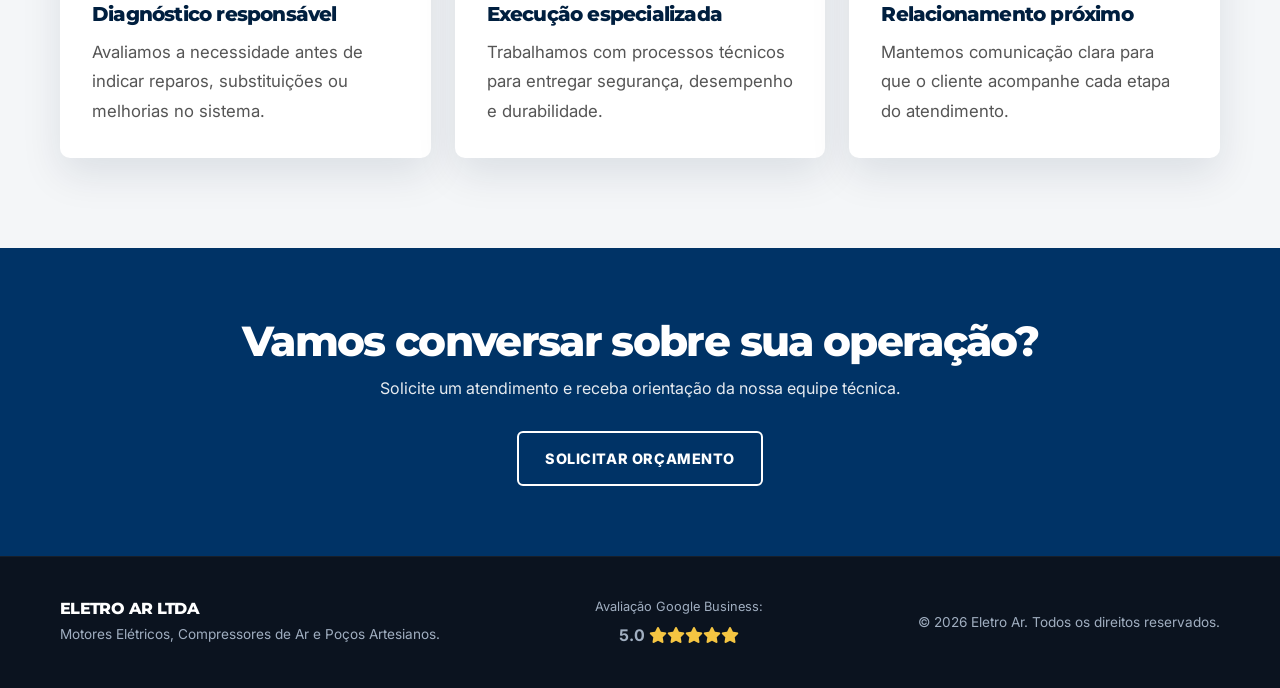
==== commit 0a4ae86c: "Ajusta estrutura e responsividade do site" ====
--- a/empresa.html
+++ b/empresa.html
@@ -3,186 +3,126 @@
 <head>
     <meta charset="UTF-8">
     <meta name="viewport" content="width=device-width, initial-scale=1.0">
-    <title>ELETRO AR | Soluções Industriais e Engenharia</title>
-    <!-- Google Fonts: Inter para leitura e Montserrat para títulos fortes -->
+    <meta name="description" content="Conheça a Eletro Ar, empresa especializada em soluções industriais, motores elétricos, compressores de ar e poços artesianos em Palmas, Paraná.">
+    <title>Empresa | ELETRO AR</title>
     <link rel="preconnect" href="https://fonts.googleapis.com">
     <link rel="preconnect" href="https://fonts.gstatic.com" crossorigin>
-    <link href="https://fonts.googleapis.com/css2?family=Inter:wght@400;500;600&family=Montserrat:wght@700;800&display=swap" rel="stylesheet">
-    <!-- Font Awesome para Ícones Técnicos -->
+    <link href="https://fonts.googleapis.com/css2?family=Inter:wght@400;500;600;700&family=Montserrat:wght@700;800&display=swap" rel="stylesheet">
     <link rel="stylesheet" href="https://cdnjs.cloudflare.com/ajax/libs/font-awesome/6.4.0/css/all.min.css">
-    <!-- Arquivo de Estilos Externo -->
-    <link rel="stylesheet" href="style.css">
+    <script>document.documentElement.classList.add("js-enabled");</script>
+    <link rel="stylesheet" href="css/style.css">
 </head>
 <body>
-
-    <!-- HEADER / NAVEGAÇÃO -->
     <header class="main-header">
         <div class="container header-container">
-            <div class="logo">
+            <a class="logo" href="index.html" aria-label="Eletro Ar - Página inicial">
                 <span class="brand-name">ELETRO AR</span>
                 <span class="brand-sub">SOLUÇÕES INDUSTRIAIS</span>
-            </div>
-            <nav class="nav-menu">
-                <a href="index.html">Início</a>
-                <a href="empresa.html">Empresa</a>
-                <a href="#servicos">Serviços</a>
-                <a href="#diferenciais">Diferenciais</a>
-                <a href="#marcas">Marcas</a>
-                <a href="#contato">Contato</a>
+            </a>
+
+            <button class="mobile-menu-btn" type="button" aria-controls="menu-principal" aria-expanded="false" aria-label="Abrir menu">
+                <i class="fas fa-bars" aria-hidden="true"></i>
+            </button>
+
+            <nav class="nav-menu" id="menu-principal" aria-label="Menu principal">
+                <a href="index.html#inicio">Início</a>
+                <a href="empresa.html" aria-current="page">Empresa</a>
+                <a href="index.html#servicos">Serviços</a>
+                <a href="index.html#diferenciais">Diferenciais</a>
+                <a href="index.html#marcas">Marcas</a>
+                <a href="index.html#contato">Contato</a>
             </nav>
+
             <div class="header-cta">
-                <a href="#contato" class="btn btn-outline-silver">Solicitar Orçamento</a>
+                <a href="index.html#contato" class="btn btn-outline-silver">Solicitar Orçamento</a>
             </div>
         </div>
     </header>
 
+    <main>
+        <section class="page-hero">
+            <div class="container">
+                <span class="hero-kicker">Conheça a Eletro Ar</span>
+                <h1>Engenharia, atendimento técnico e compromisso com a operação do cliente</h1>
+                <p>Unimos experiência prática, peças de qualidade e orientação técnica para entregar soluções confiáveis em motores elétricos, compressores de ar e sistemas de captação de água.</p>
+            </div>
+        </section>
 
-    <!-- TRUST BAR -->
-    <div class="trust-bar">
-        <div class="container trust-container">
-            <div class="trust-item"><i class="fas fa-star icon-gold"></i> <span><strong>5.0 no Google</strong></span></div>
-            <div class="trust-item"><i class="fas fa-user-check"></i> <span>Atendimento Especializado</span></div>
-            <div class="trust-item"><i class="fas fa-shield-alt"></i> <span>Qualidade Garantida</span></div>
-            <div class="trust-item"><i class="fas fa-tools"></i> <span>Suporte Técnico</span></div>
-        </div>
-    </div>
+        <section class="trust-bar" aria-label="Indicadores de confiança">
+            <div class="container trust-container">
+                <div class="trust-item"><i class="fas fa-star icon-gold" aria-hidden="true"></i> <span><strong>5.0 no Google</strong></span></div>
+                <div class="trust-item"><i class="fas fa-user-check" aria-hidden="true"></i> <span>Atendimento Especializado</span></div>
+                <div class="trust-item"><i class="fas fa-shield-alt" aria-hidden="true"></i> <span>Qualidade Garantida</span></div>
+                <div class="trust-item"><i class="fas fa-tools" aria-hidden="true"></i> <span>Suporte Técnico</span></div>
+            </div>
+        </section>
 
+        <section class="about-section">
+            <div class="container about-container">
+                <div class="about-content reveal-on-scroll">
+                    <span class="section-badge">Sobre nós</span>
+                    <h2 class="section-title">Experiência que move resultados</h2>
+                    <p>A <strong>ELETRO AR</strong> atua como parceira técnica para empresas, comércios e clientes residenciais que precisam de equipamentos confiáveis, manutenção precisa e orientação especializada.</p>
+                    <p>Nosso foco é reduzir paradas, aumentar a vida útil dos equipamentos e indicar soluções adequadas para cada necessidade — sempre com transparência, responsabilidade e agilidade.</p>
+                </div>
+                <div class="about-image-placeholder reveal-on-scroll" aria-label="Ícone representando indústria">
+                    <i class="fas fa-industry" aria-hidden="true"></i>
+                </div>
+            </div>
+        </section>
 
-    <!DOCTYPE html>
-<html lang="en">
-<head>
-    <meta charset="UTF-8">
-    <meta name="viewport" content="width=device-width, initial-scale=1.0">
-    <link rel="stylesheet" href="style.css">
-    <title>Document</title>
-</head>
-<body>
-        <!-- ABOUT SECTION -->
-    <section id="empresa" class="about-section">
-        <div class="container about-container">
-            <div class="about-content">
-                <span class="section-badge">SOBRE NÓS</span>
-                <h2 class="section-title">Experiência Que Move Resultados</h2>
-                <p>A <strong>ELETRO AR</strong> é um parceiro técnico estratégico focado na máxima eficiência operacional. Atendemos indústrias, comércios e residências com engenharia de manutenção de alto padrão.</p>
-                <p>Nossa missão é garantir que seus sistemas críticos — sejam motores de alta potência, redes de ar comprimido ou captação de água — funcionem sem interrupções e com o menor consumo energético possível.</p>
+        <section class="values-section">
+            <div class="container">
+                <div class="center-headline">
+                    <span class="section-badge">Nossa forma de trabalho</span>
+                    <h2 class="section-title">Atendimento técnico do diagnóstico à solução</h2>
+                </div>
+
+                <div class="values-grid">
+                    <article class="value-card reveal-on-scroll">
+                        <i class="fas fa-clipboard-check" aria-hidden="true"></i>
+                        <h3>Diagnóstico responsável</h3>
+                        <p>Avaliamos a necessidade antes de indicar reparos, substituições ou melhorias no sistema.</p>
+                    </article>
+                    <article class="value-card reveal-on-scroll">
+                        <i class="fas fa-screwdriver-wrench" aria-hidden="true"></i>
+                        <h3>Execução especializada</h3>
+                        <p>Trabalhamos com processos técnicos para entregar segurança, desempenho e durabilidade.</p>
+                    </article>
+                    <article class="value-card reveal-on-scroll">
+                        <i class="fas fa-handshake" aria-hidden="true"></i>
+                        <h3>Relacionamento próximo</h3>
+                        <p>Mantemos comunicação clara para que o cliente acompanhe cada etapa do atendimento.</p>
+                    </article>
+                </div>
             </div>
-            <div class="about-image-placeholder">
-                <!-- Imagem técnica ou corporativa -->
-                <i class="fas fa-industry"></i>
+        </section>
+
+        <section class="final-cta">
+            <div class="container">
+                <h2>Vamos conversar sobre sua operação?</h2>
+                <p>Solicite um atendimento e receba orientação da nossa equipe técnica.</p>
+                <a href="index.html#contato" class="btn btn-outline-silver">Solicitar orçamento</a>
             </div>
-        </div>
-    </section>
-</body>
-</html>
+        </section>
+    </main>
 
-
-                
-  
-
-    <!-- WHY CHOOSE US -->
-    <section id="diferenciais" class="why-section">
-        <div class="container">
-            <div class="center-headline">
-                <span class="section-badge">DIFERENCIAIS</span>
-                <h2 class="section-title">Por Que Escolher a Eletro Ar?</h2>
-            </div>
-            
-            <div class="why-grid">
-                <div class="why-card"><i class="fas fa-users-cog"></i> <h4>Equipe Especializada</h4></div>
-                <div class="why-card"><i class="fas fa-bolt-lightning"></i> <h4>Atendimento Rápido</h4></div>
-                <div class="why-card"><i class="fas fa-box-open"></i> <h4>Peças de Qualidade</h4></div>
-                <div class="why-card"><i class="fas fa-microchip"></i> <h4>Experiência Técnica</h4></div>
-                <div class="why-card"><i class="fas fa-sliders-h"></i> <h4>Soluções Personalizadas</h4></div>
-                <div class="why-card"><i class="fas fa-chart-line"></i> <h4>Compromisso com Resultados</h4></div>
-            </div>
-        </div>
-    </section>
-
-    <!-- BRANDS SECTION -->
-    <section id="marcas" class="brands-section">
-        <div class="container">
-            <h3 class="brands-headline">Marcas e Parceiros Homologados</h3>
-            <div class="brands-grid">
-                <!-- Simulação de logos corporativos limpos -->
-                <div class="brand-item"><span>WEG</span></div>
-                <div class="brand-item"><span>SCHNEIDER</span></div>
-                <div class="brand-item"><span>SIEMENS</span></div>
-                <div class="brand-item"><span>ABB</span></div>
-            </div>
-        </div>
-    </section>
-
-    <!-- CONTACT & LOCATION -->
-    <section id="contato" class="contact-section">
-        <div class="container contact-container">
-            <!-- Formulário -->
-            <div class="contact-form-wrapper">
-                <span class="section-badge">ORÇAMENTOS</span>
-                <h2 class="section-title">Fale Conosco</h2>
-                <form class="contact-form">
-                    <div class="form-group">
-                        <input type="text" placeholder="Nome Completo" required>
-                    </div>
-                    <div class="form-group">
-                        <input type="text" placeholder="Empresa (Opcional)">
-                    </div>
-                    <div class="form-row">
-                        <input type="email" placeholder="E-mail" required>
-                        <input type="tel" placeholder="Telefone" required>
-                    </div>
-                    <div class="form-group">
-                        <textarea placeholder="Como nossa engenharia pode te ajudar?" rows="4" required></textarea>
-                    </div>
-                    <button type="submit" class="btn btn-primary btn-block">ENVIAR MENSAGEM</button>
-                </form>
-            </div>
-            
-            <!-- Informações de Endereço / Google Maps Fake -->
-            <div class="contact-info-wrapper">
-                <h3 class="info-title">Sede Operacional</h3>
-                <p class="info-text"><i class="fas fa-map-marker-alt"></i> Rua Travessa Antônio Alceu, 27 - Centro<br>Palmas - Paraná | CEP 85690-047</p>
-                <p class="info-text"><i class="fas fa-phone"></i> (46) 3262-4616</p>
-                
-     <!-- MAPA OFICIAL INTEGRADO DA ELETRO AR (DENTRO DA SUA SEÇÃO DE CONTATO) -->
-<div class="map-container">
-    <iframe 
-        src="https://www.google.com/maps/embed?pb=!1m18!1m12!1m3!1d3575.526210352554!2d-51.99773512371901!3d-26.481208074006138!2m3!1f0!2f0!3f0!3m2!1i1024!2i768!4f13.1!3m3!1m2!1s0x94e5aa448bf9c6df%3A0x93c701b4f7fea79b!2sEletro%20Ar%20Motores%20El%C3%A9tricos%2C%20Compressores%20de%20ar%20e%20Po%C3%A7os%20Artesianos%20Ltda!5e0!3m2!1spt-BR!2sbr!4v1717243200000!5m2!1spt-BR!2sbr" 
-        width="100%" 
-        height="250" 
-        style="border:0;" 
-        allowfullscreen="" 
-        loading="lazy" 
-        referrerpolicy="no-referrer-when-downgrade">
-    </iframe>
-</div>
-</div>
-    </section>
-
-    <!-- FINAL CTA -->
-    <section class="final-cta">
-        <div class="container">
-            <h2>PRECISA DE SUPORTE TÉCNICO?</h2>
-            <p>Nossa equipe está pronta para encontrar a melhor solução para sua necessidade.</p>
-            <a href="#contato" class="btn btn-outline-silver">SOLICITAR ORÇAMENTO</a>
-        </div>
-    </section>
-
-    <!-- FOOTER -->
     <footer class="main-footer">
         <div class="container footer-container">
             <div>
-                <h4>ELETRO AR LTDA</h4>
+                <h2>ELETRO AR LTDA</h2>
                 <p class="small-text">Motores Elétricos, Compressores de Ar e Poços Artesianos.</p>
             </div>
             <div class="footer-rating">
                 <span>Avaliação Google Business:</span>
-                <div><strong>5.0</strong> <i class="fas fa-star icon-gold"></i><i class="fas fa-star icon-gold"></i><i class="fas fa-star icon-gold"></i><i class="fas fa-star icon-gold"></i><i class="fas fa-star icon-gold"></i></div>
+                <div><strong>5.0</strong> <i class="fas fa-star icon-gold" aria-hidden="true"></i><i class="fas fa-star icon-gold" aria-hidden="true"></i><i class="fas fa-star icon-gold" aria-hidden="true"></i><i class="fas fa-star icon-gold" aria-hidden="true"></i><i class="fas fa-star icon-gold" aria-hidden="true"></i></div>
             </div>
             <div class="footer-copy">
                 <p>&copy; 2026 Eletro Ar. Todos os direitos reservados.</p>
             </div>
         </div>
     </footer>
-<script src="script.js"></script>
+
+    <script src="css/js/script.js"></script>
 </body>
-</html>+</html>
--- a/css/style.css
+++ b/css/style.css
@@ -0,0 +1,872 @@
+/* ==========================================================================
+   RESET E CONFIGURAÇÕES GERAIS
+   ========================================================================== */
+* {
+    box-sizing: border-box;
+    margin: 0;
+    padding: 0;
+}
+
+:root {
+    --primary-blue: #003366;
+    --primary-blue-dark: #002244;
+    --dark-navy: #001f3f;
+    --industrial-gray: #3a3d40;
+    --muted-gray: #667085;
+    --light-bg: #f4f6f8;
+    --metallic-silver: #c0c0c0;
+    --white: #ffffff;
+    --whatsapp-green: #25d366;
+    --shadow-soft: 0 16px 40px rgba(0, 31, 63, 0.1);
+}
+
+html {
+    scroll-behavior: smooth;
+    scroll-padding-top: 92px;
+}
+
+body {
+    background-color: var(--white);
+    color: var(--industrial-gray);
+    font-family: 'Inter', sans-serif;
+    line-height: 1.6;
+}
+
+img,
+iframe {
+    max-width: 100%;
+}
+
+a {
+    color: inherit;
+}
+
+h1,
+h2,
+h3,
+h4 {
+    color: var(--dark-navy);
+    font-family: 'Montserrat', sans-serif;
+    font-weight: 800;
+    letter-spacing: -0.04em;
+    line-height: 1.15;
+}
+
+.container {
+    margin: 0 auto;
+    max-width: 1200px;
+    padding: 0 20px;
+    width: 100%;
+}
+
+.section-badge {
+    background-color: rgba(0, 51, 102, 0.1);
+    border-left: 3px solid var(--primary-blue);
+    color: var(--primary-blue);
+    display: inline-block;
+    font-size: 0.75rem;
+    font-weight: 700;
+    letter-spacing: 0.08em;
+    margin-bottom: 15px;
+    padding: 5px 12px;
+    text-transform: uppercase;
+}
+
+.section-badge-light {
+    background-color: rgba(255, 255, 255, 0.1);
+    border-left-color: var(--metallic-silver);
+    color: var(--white);
+}
+
+.section-title {
+    color: var(--dark-navy);
+    font-size: clamp(2rem, 4vw, 2.6rem);
+    margin-bottom: 25px;
+}
+
+.center-headline {
+    margin-bottom: 50px;
+    text-align: center;
+}
+
+.text-white {
+    color: var(--white) !important;
+}
+
+.icon-gold {
+    color: #f5c542 !important;
+}
+
+.text-link {
+    align-items: center;
+    color: var(--primary-blue);
+    display: inline-flex;
+    font-weight: 700;
+    gap: 8px;
+    margin-top: 8px;
+    text-decoration: none;
+}
+
+.text-link:hover {
+    color: var(--primary-blue-dark);
+}
+
+/* Botões */
+.btn {
+    align-items: center;
+    border-radius: 6px;
+    cursor: pointer;
+    display: inline-flex;
+    font-size: 0.9rem;
+    font-weight: 800;
+    gap: 8px;
+    justify-content: center;
+    letter-spacing: 0.04em;
+    padding: 14px 26px;
+    text-decoration: none;
+    text-transform: uppercase;
+    transition: background-color 0.25s ease, border-color 0.25s ease, color 0.25s ease, transform 0.25s ease;
+}
+
+.btn:hover,
+.btn:focus-visible {
+    transform: translateY(-2px);
+}
+
+.btn-primary {
+    background-color: var(--primary-blue);
+    border: 2px solid var(--primary-blue);
+    color: var(--white);
+}
+
+.btn-primary:hover,
+.btn-primary:focus-visible {
+    background-color: var(--primary-blue-dark);
+    border-color: var(--primary-blue-dark);
+}
+
+.btn-outline-silver {
+    background-color: transparent;
+    border: 2px solid var(--primary-blue);
+    color: var(--primary-blue);
+}
+
+.btn-outline-silver:hover,
+.btn-outline-silver:focus-visible {
+    background-color: var(--primary-blue);
+    color: var(--white);
+}
+
+.btn-whatsapp {
+    background-color: var(--whatsapp-green);
+    border: 2px solid var(--whatsapp-green);
+    color: var(--white);
+}
+
+.btn-whatsapp:hover,
+.btn-whatsapp:focus-visible {
+    background-color: #1ebd54;
+    border-color: #1ebd54;
+}
+
+.btn-block {
+    width: 100%;
+}
+
+/* ==========================================================================
+   HEADER
+   ========================================================================== */
+.main-header {
+    background-color: rgba(255, 255, 255, 0.98);
+    border-bottom: 1px solid rgba(0, 0, 0, 0.08);
+    box-shadow: 0 2px 10px rgba(0, 0, 0, 0.02);
+    position: sticky;
+    top: 0;
+    transition: box-shadow 0.25s ease, padding 0.25s ease;
+    z-index: 1000;
+}
+
+.main-header.is-scrolled {
+    box-shadow: 0 10px 30px rgba(0, 31, 63, 0.1);
+}
+
+.header-container {
+    align-items: center;
+    display: flex;
+    gap: 24px;
+    justify-content: space-between;
+    min-height: 88px;
+}
+
+.logo {
+    display: flex;
+    flex-direction: column;
+    flex-shrink: 0;
+    text-decoration: none;
+}
+
+.brand-name {
+    color: var(--dark-navy);
+    font-family: 'Montserrat', sans-serif;
+    font-size: 1.6rem;
+    font-weight: 800;
+    line-height: 1;
+}
+
+.brand-sub {
+    color: var(--industrial-gray);
+    font-size: 0.65rem;
+    font-weight: 600;
+    letter-spacing: 0.18em;
+    margin-top: 4px;
+}
+
+.nav-menu {
+    align-items: center;
+    display: flex;
+    gap: 24px;
+}
+
+.nav-menu a {
+    color: var(--industrial-gray);
+    font-size: 0.95rem;
+    font-weight: 700;
+    text-decoration: none;
+    transition: color 0.2s ease;
+}
+
+.nav-menu a:hover,
+.nav-menu a:focus-visible,
+.nav-menu a[aria-current="page"] {
+    color: var(--primary-blue);
+}
+
+.mobile-menu-btn {
+    background: none;
+    border: 0;
+    color: var(--dark-navy);
+    cursor: pointer;
+    display: none;
+    font-size: 1.5rem;
+}
+
+/* ==========================================================================
+   HERO
+   ========================================================================== */
+.hero-section,
+.page-hero {
+    background: linear-gradient(120deg, rgba(0, 31, 63, 0.92), rgba(0, 51, 102, 0.76)), url('https://images.unsplash.com/photo-1581091226825-a6a2a5aee158?auto=format&fit=crop&q=80&w=1920') center/cover no-repeat;
+    color: var(--white);
+    overflow: hidden;
+    position: relative;
+    text-align: center;
+}
+
+.hero-section {
+    padding: 135px 0;
+}
+
+.page-hero {
+    padding: 100px 0;
+}
+
+.hero-container,
+.page-hero .container {
+    position: relative;
+    z-index: 1;
+}
+
+.hero-kicker {
+    color: #dbeafe;
+    display: inline-block;
+    font-weight: 800;
+    letter-spacing: 0.12em;
+    margin-bottom: 16px;
+    text-transform: uppercase;
+}
+
+.hero-headline,
+.page-hero h1 {
+    color: var(--white);
+    font-size: clamp(2.45rem, 6vw, 4.2rem);
+    margin: 0 auto 22px;
+    max-width: 980px;
+    text-transform: uppercase;
+}
+
+.page-hero h1 {
+    font-size: clamp(2.1rem, 5vw, 3.6rem);
+    text-transform: none;
+}
+
+.hero-subheadline,
+.page-hero p {
+    color: rgba(255, 255, 255, 0.9);
+    font-size: 1.2rem;
+    margin: 0 auto 40px;
+    max-width: 720px;
+}
+
+.page-hero p {
+    margin-bottom: 0;
+}
+
+.hero-buttons {
+    display: flex;
+    flex-wrap: wrap;
+    gap: 16px;
+    justify-content: center;
+}
+
+/* ==========================================================================
+   TRUST BAR
+   ========================================================================== */
+.trust-bar {
+    background-color: var(--light-bg);
+    border-bottom: 1px solid rgba(0, 0, 0, 0.05);
+    padding: 20px 0;
+}
+
+.trust-container {
+    align-items: center;
+    display: flex;
+    flex-wrap: wrap;
+    gap: 18px 28px;
+    justify-content: space-between;
+}
+
+.trust-item {
+    align-items: center;
+    color: var(--dark-navy);
+    display: flex;
+    font-size: 0.95rem;
+    gap: 10px;
+}
+
+.trust-item i {
+    color: var(--primary-blue);
+}
+
+/* ==========================================================================
+   ABOUT
+   ========================================================================== */
+.about-section,
+.values-section {
+    padding: 90px 0;
+}
+
+.about-container {
+    align-items: center;
+    display: grid;
+    gap: 60px;
+    grid-template-columns: 1fr 1fr;
+}
+
+.about-content p,
+.contact-lead,
+.value-card p {
+    color: #555;
+    font-size: 1.05rem;
+    line-height: 1.75;
+    margin-bottom: 20px;
+}
+
+.about-image-placeholder {
+    align-items: center;
+    background: linear-gradient(145deg, var(--light-bg), #ffffff);
+    border-bottom: 6px solid var(--primary-blue);
+    border-radius: 10px;
+    box-shadow: var(--shadow-soft);
+    display: flex;
+    height: 400px;
+    justify-content: center;
+}
+
+.about-image-placeholder i {
+    color: var(--metallic-silver);
+    font-size: 5.5rem;
+}
+
+.values-section {
+    background-color: var(--light-bg);
+}
+
+.values-grid {
+    display: grid;
+    gap: 24px;
+    grid-template-columns: repeat(3, 1fr);
+}
+
+.value-card {
+    background-color: var(--white);
+    border-radius: 10px;
+    box-shadow: var(--shadow-soft);
+    padding: 32px;
+}
+
+.value-card i {
+    color: var(--primary-blue);
+    font-size: 2rem;
+    margin-bottom: 18px;
+}
+
+.value-card h3 {
+    font-size: 1.25rem;
+    margin-bottom: 12px;
+}
+
+.value-card p {
+    margin-bottom: 0;
+}
+
+/* ==========================================================================
+   SERVICES
+   ========================================================================== */
+.services-section {
+    background-color: var(--dark-navy);
+    padding: 90px 0;
+}
+
+.services-grid {
+    display: grid;
+    gap: 30px;
+    grid-template-columns: repeat(4, 1fr);
+}
+
+.service-card {
+    background-color: rgba(255, 255, 255, 0.04);
+    border: 1px solid rgba(255, 255, 255, 0.1);
+    border-radius: 10px;
+    padding: 36px 28px;
+    transition: background-color 0.25s ease, border-color 0.25s ease, transform 0.25s ease;
+}
+
+.service-card:hover {
+    background-color: rgba(255, 255, 255, 0.08);
+    border-color: rgba(255, 255, 255, 0.22);
+    transform: translateY(-5px);
+}
+
+.card-icon {
+    color: var(--metallic-silver);
+    font-size: 2.5rem;
+    margin-bottom: 20px;
+}
+
+.service-card h3 {
+    color: var(--white);
+    font-size: 1.35rem;
+    margin-bottom: 20px;
+}
+
+.service-card ul {
+    list-style: none;
+}
+
+.service-card li {
+    align-items: center;
+    color: #cbd5e1;
+    display: flex;
+    font-size: 0.95rem;
+    gap: 10px;
+    margin-bottom: 12px;
+}
+
+.service-card li i {
+    color: #7dd3fc;
+    font-size: 0.8rem;
+}
+
+/* ==========================================================================
+   DIFERENCIAIS E MARCAS
+   ========================================================================== */
+.why-section {
+    background-color: var(--white);
+    padding: 90px 0;
+}
+
+.why-grid {
+    display: grid;
+    gap: 20px;
+    grid-template-columns: repeat(3, 1fr);
+}
+
+.why-card {
+    align-items: center;
+    background-color: var(--light-bg);
+    border-radius: 10px;
+    display: flex;
+    gap: 20px;
+    padding: 25px;
+}
+
+.why-card i {
+    background: rgba(0, 51, 102, 0.08);
+    border-radius: 8px;
+    color: var(--primary-blue);
+    flex: 0 0 auto;
+    font-size: 1.45rem;
+    padding: 15px;
+}
+
+.why-card h3 {
+    font-size: 1.05rem;
+}
+
+.brands-section {
+    background-color: #fafafa;
+    border-bottom: 1px solid rgba(0, 0, 0, 0.05);
+    border-top: 1px solid rgba(0, 0, 0, 0.05);
+    padding: 50px 0;
+}
+
+.brands-headline {
+    color: #777;
+    font-size: 1rem;
+    letter-spacing: 0.1em;
+    margin-bottom: 30px;
+    text-align: center;
+    text-transform: uppercase;
+}
+
+.brands-grid {
+    align-items: center;
+    display: flex;
+    flex-wrap: wrap;
+    gap: 30px;
+    justify-content: space-around;
+}
+
+.brand-item {
+    color: #b5b5b5;
+    font-family: 'Montserrat', sans-serif;
+    font-size: 1.5rem;
+    font-weight: 800;
+    transition: color 0.25s ease;
+}
+
+.brand-item:hover {
+    color: var(--primary-blue);
+}
+
+/* ==========================================================================
+   CONTATO
+   ========================================================================== */
+.contact-section {
+    background-color: var(--white);
+    padding: 90px 0;
+}
+
+.contact-container {
+    display: grid;
+    gap: 60px;
+    grid-template-columns: 1.15fr 0.85fr;
+}
+
+.contact-form-wrapper,
+.contact-info-wrapper {
+    border-radius: 10px;
+}
+
+.form-group {
+    margin-bottom: 18px;
+}
+
+.form-row {
+    display: grid;
+    gap: 20px;
+    grid-template-columns: 1fr 1fr;
+    margin-bottom: 18px;
+}
+
+label {
+    color: var(--dark-navy);
+    display: inline-block;
+    font-size: 0.88rem;
+    font-weight: 800;
+    margin-bottom: 8px;
+}
+
+input[type="text"],
+input[type="email"],
+input[type="tel"],
+textarea {
+    background-color: var(--light-bg);
+    border: 1px solid #d1d5db;
+    border-radius: 6px;
+    font: inherit;
+    padding: 15px;
+    transition: background-color 0.2s ease, border-color 0.2s ease, box-shadow 0.2s ease;
+    width: 100%;
+}
+
+input:focus,
+textarea:focus {
+    background-color: var(--white);
+    border-color: var(--primary-blue);
+    box-shadow: 0 0 0 4px rgba(0, 51, 102, 0.08);
+    outline: none;
+}
+
+.contact-info-wrapper {
+    background-color: var(--dark-navy);
+    color: var(--white);
+    padding: 40px;
+}
+
+.info-title {
+    color: var(--white);
+    font-size: 1.5rem;
+    margin-bottom: 25px;
+}
+
+.info-text {
+    align-items: flex-start;
+    color: #e2e8f0;
+    display: flex;
+    gap: 15px;
+    line-height: 1.6;
+    margin-bottom: 20px;
+}
+
+.info-text a {
+    color: #e2e8f0;
+    text-decoration: none;
+}
+
+.info-text a:hover {
+    color: var(--white);
+    text-decoration: underline;
+}
+
+.info-text i {
+    color: var(--metallic-silver);
+    margin-top: 5px;
+}
+
+.map-container {
+    border: 1px solid rgba(255, 255, 255, 0.1);
+    border-radius: 8px;
+    box-shadow: 0 4px 15px rgba(0, 0, 0, 0.25);
+    height: 250px;
+    margin-top: 30px;
+    overflow: hidden;
+}
+
+.map-container iframe {
+    border: 0;
+    display: block;
+    height: 100%;
+    width: 100%;
+}
+
+/* ==========================================================================
+   CTA E FOOTER
+   ========================================================================== */
+.final-cta {
+    background-color: var(--primary-blue);
+    color: var(--white);
+    padding: 70px 0;
+    text-align: center;
+}
+
+.final-cta h2 {
+    color: var(--white);
+    font-size: clamp(2rem, 4vw, 2.6rem);
+    margin-bottom: 10px;
+}
+
+.final-cta p {
+    margin-bottom: 30px;
+    opacity: 0.9;
+}
+
+.final-cta .btn {
+    border-color: var(--white);
+    color: var(--white);
+}
+
+.final-cta .btn:hover,
+.final-cta .btn:focus-visible {
+    background-color: var(--white);
+    color: var(--primary-blue);
+}
+
+.main-footer {
+    background-color: #0b131f;
+    border-top: 1px solid rgba(255, 255, 255, 0.05);
+    color: #a0aec0;
+    padding: 40px 0;
+}
+
+.footer-container {
+    align-items: center;
+    display: flex;
+    flex-wrap: wrap;
+    gap: 20px;
+    justify-content: space-between;
+}
+
+.main-footer h2 {
+    color: var(--white);
+    font-size: 1rem;
+    margin-bottom: 5px;
+}
+
+.small-text,
+.footer-copy {
+    font-size: 0.85rem;
+}
+
+.footer-rating {
+    text-align: center;
+}
+
+.footer-rating span {
+    display: block;
+    font-size: 0.8rem;
+    margin-bottom: 5px;
+}
+
+/* ==========================================================================
+   ANIMAÇÕES E RESPONSIVIDADE
+   ========================================================================== */
+.reveal-on-scroll {
+    opacity: 1;
+    transform: translateY(0);
+}
+
+.js-enabled .reveal-on-scroll {
+    opacity: 0;
+    transform: translateY(28px);
+    transition: opacity 0.6s cubic-bezier(0.16, 1, 0.3, 1), transform 0.6s cubic-bezier(0.16, 1, 0.3, 1);
+}
+
+.js-enabled .reveal-on-scroll.is-visible {
+    opacity: 1;
+    transform: translateY(0);
+}
+
+@media (max-width: 1080px) {
+    .header-cta {
+        display: none;
+    }
+
+    .services-grid {
+        grid-template-columns: repeat(2, 1fr);
+    }
+}
+
+@media (max-width: 900px) {
+    .about-container,
+    .contact-container,
+    .values-grid {
+        grid-template-columns: 1fr;
+    }
+
+    .why-grid {
+        grid-template-columns: repeat(2, 1fr);
+    }
+}
+
+@media (max-width: 768px) {
+    html {
+        scroll-padding-top: 76px;
+    }
+
+    .header-container {
+        min-height: 76px;
+    }
+
+    .mobile-menu-btn {
+        display: block;
+        margin-left: auto;
+        order: 2;
+    }
+
+    .nav-menu {
+        background-color: var(--white);
+        box-shadow: 0 14px 26px rgba(0, 31, 63, 0.1);
+        flex-direction: column;
+        gap: 0;
+        left: 0;
+        opacity: 0;
+        padding: 10px 20px 18px;
+        pointer-events: none;
+        position: absolute;
+        right: 0;
+        top: 100%;
+        transform: translateY(-10px);
+        transition: opacity 0.25s ease, transform 0.25s ease;
+    }
+
+    .nav-menu.active {
+        opacity: 1;
+        pointer-events: auto;
+        transform: translateY(0);
+    }
+
+    .nav-menu a {
+        border-bottom: 1px solid rgba(0, 0, 0, 0.05);
+        padding: 13px 0;
+        width: 100%;
+    }
+
+    .hero-section {
+        padding: 95px 0;
+    }
+
+    .page-hero,
+    .about-section,
+    .services-section,
+    .why-section,
+    .values-section,
+    .contact-section {
+        padding: 70px 0;
+    }
+
+    .trust-container {
+        align-items: flex-start;
+        flex-direction: column;
+    }
+
+    .form-row,
+    .services-grid,
+    .why-grid {
+        grid-template-columns: 1fr;
+    }
+
+    .about-image-placeholder {
+        height: 300px;
+    }
+
+    .footer-container {
+        align-items: flex-start;
+        flex-direction: column;
+    }
+
+    .footer-rating {
+        text-align: left;
+    }
+}
+
+@media (max-width: 520px) {
+    .container {
+        padding: 0 16px;
+    }
+
+    .brand-name {
+        font-size: 1.35rem;
+    }
+
+    .hero-buttons .btn,
+    .btn {
+        width: 100%;
+    }
+
+    .contact-info-wrapper,
+    .value-card,
+    .service-card {
+        padding: 28px 22px;
+    }
+}
